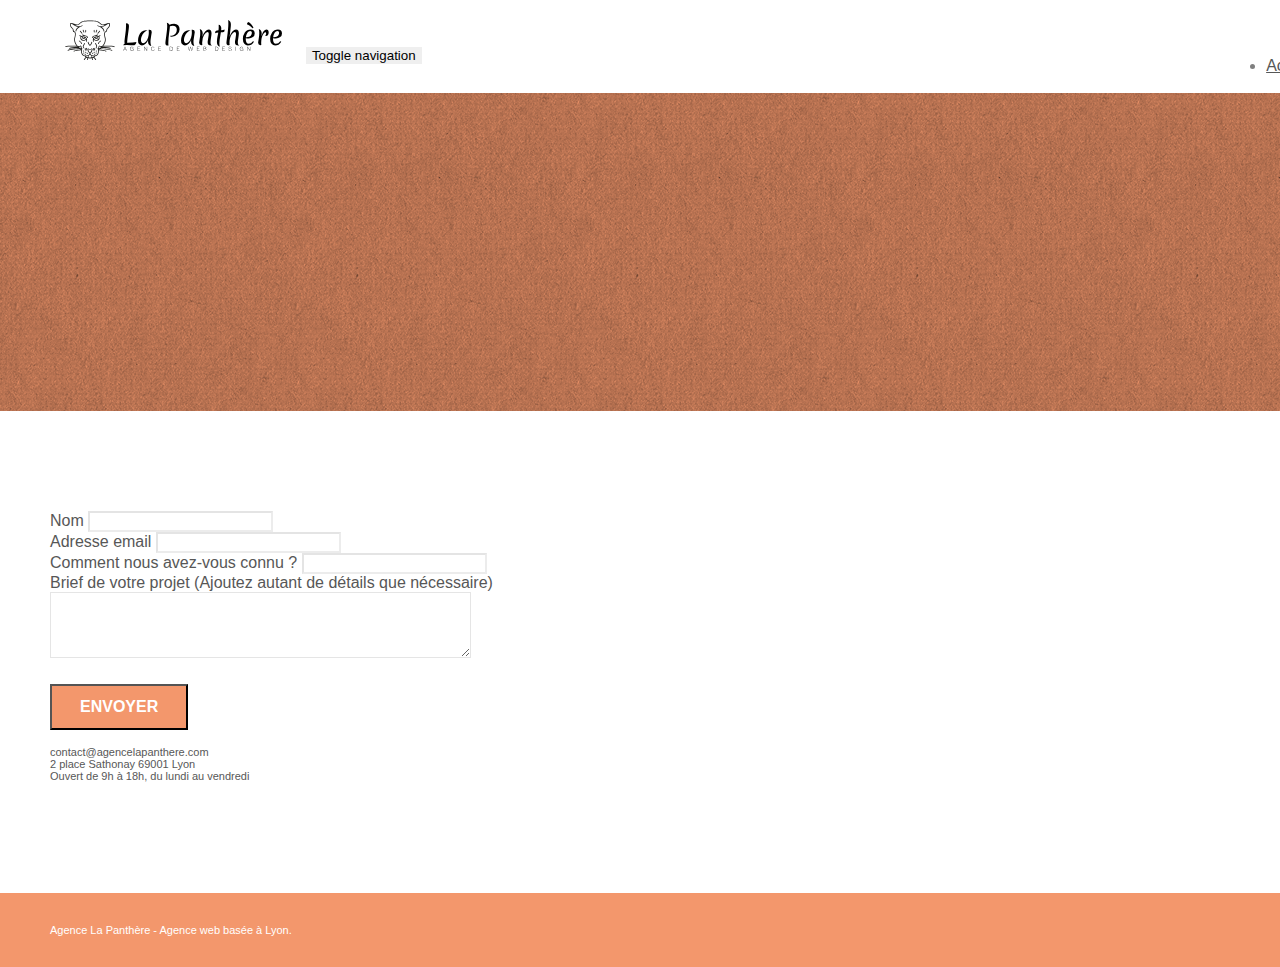
==== contact.html @ 1604a281 "renamed page2.html into contact.html" ====
<!doctype html>
<html lang="fr">
<head>
    <meta charset="utf-8">
    <meta name="keywords" content="">
    <meta name="description" content="N'hésitez pas à nous faire part de vos projets">
    <meta name="viewport" content="width=device-width, initial-scale=1.0, viewport-fit=cover">
    <link rel="shortcut icon" type="image/png" href="favicon.jpg">
    
	<link rel="stylesheet" type="text/css" href="./css/bootstrap.min.css">
	<link rel="stylesheet" type="text/css" href="style.css">
	<link rel="stylesheet" type="text/css" href="./css/font-awesome.min.css">
	<link rel="stylesheet" type="text/css" href="./css/et-line.min.css">
	
    
	<script src="./js/jquery-2.1.0.min.js"></script>
	<script src="./js/bootstrap.min.js"></script>
	<script src="./js/blocs.min.js"></script>
	<script src="./js/jqBootstrapValidation.js"></script>
	<script src="./js/formHandler.js"></script>
    <title>Contact</title>

    
<!-- Analytics -->
 
<!-- Analytics END -->
    
</head>
<body>
<!-- Principal conteneur -->
<div class="page-container">
    
<!-- bloc-0 -->
<div class="bloc bgc-white l-bloc " id="bloc-0">
	<div class="container bloc-sm">
		<nav class="navbar row">
			<div class="navbar-header">
				<a class="navbar-brand" href="index.html"><img src="img/agence-la-panthere-monochrome.svg" alt="atlanta web design logo" height="40" /></a>
				<button id="nav-toggle" type="button" class="ui-navbar-toggle navbar-toggle" data-toggle="collapse" data-target=".navbar-1">
					<span class="sr-only">Toggle navigation</span><span class="icon-bar"></span><span class="icon-bar"></span><span class="icon-bar"></span>
				</button>
			</div>
			<div class="collapse navbar-collapse navbar-1 special-dropdown-nav">
				<ul class="site-navigation nav navbar-nav">
					<li>
						<a href="index.html">Accueil</a>
					</li>
					<li>
					</li>
					<li>
						<a href="page2.html">page2 &gt;</a>
					</li>
				</ul>
			</div>
		</nav>
	</div>
</div>
<!-- bloc-0 END -->

<!-- bloc-6 -->
<div class="bloc bg-dots-bg bg-repeat bgc-atomic-tangerine d-bloc bloc-bg-texture texture-paper" id="bloc-6">
	<div class="container bloc-lg">
		<div class="row">
			<div class="col-sm-12">
				<h1 class="text-center hero-bloc-text tc-white">
					Parlons web design !
				</h1>
				<p class="text-center mg-lg tc-white tight-width-whitespace">
					Nous sommes ravis que vous souhaitiez collaborer avec notre agence.<br>
					Parlez-nous de votre projet en complétant le formulaire ci-dessous.
				</p>
			</div>
		</div>
	</div>
</div>
<!-- bloc-6 END -->

<!-- bloc-7 -->
<div class="bloc bgc-white l-bloc" id="bloc-7">
	<div class="container bloc-lg">
		<div class="row">
			<div class="col-sm-6">
				<form id="form_1" novalidate success-msg="Your message has been sent." fail-msg="Sorry it seems that our mail server is not responding, Sorry for the inconvenience!">
					<div class="form-group">
						<label>
							Nom
						</label>
						<input id="name" class="form-control" required />
					</div>
					<div class="form-group">
						<label>
							Adresse email
						</label>
						<input id="email" class="form-control" type="email" required />
					</div>
					<div class="form-group">
						<label>
							Comment nous avez-vous connu ?
						</label>
						<input class="form-control" type="email" required id="input_504" />
					</div>
					<div class="form-group">
						<label>
							Brief de votre projet (Ajoutez autant de détails que nécessaire)<br>
						</label><textarea id="message" class="form-control" rows="4" cols="50" required></textarea>
					</div> 
					<button class="bloc-button btn btn-lg btn-block cta-hero btn-atomic-tangerine" type="submit">
						Envoyer
					</button>
				</form>
			</div>
			<div class="col-sm-6">
				<p>
					contact@agencelapanthere.com<br>2 place Sathonay 69001 Lyon<br>Ouvert de 9h à 18h, du lundi au vendredi<br>
				</p>
			</div>
		</div>
	</div>
</div>
<!-- bloc-7 END -->

<!-- ScrollToTop Button -->
<a class="bloc-button btn btn-d scrollToTop" onclick="scrollToTarget('1')"><span class="fa fa-chevron-up"></span></a>
<!-- ScrollToTop Button END-->


<!-- Footer - bloc-8 -->
<div class="bloc bgc-atomic-tangerine d-bloc" id="bloc-8">
	<div class="container bloc-sm">
		<div class="row">
			<div class="col-sm-12">
				<p class="text-center white">
					Agence La Panthère - Agence web basée à Lyon.<br>
				</p>
				<div class="row row-no-gutters social">
					<div class="col-sm-3">
						<div class="text-center">
							<a class="social" href="index.html"><span class="fa fa-twitter icon-md"></span></a>
						</div>
					</div>
					<div class="col-sm-3">
						<div class="text-center">
							<a class="social" href="index.html"><span class="fa fa-facebook icon-md"></span></a>
						</div>
					</div>
					<div class="col-sm-3">
						<div class="text-center">
							<a class="social" href="index.html"><span class="fa fa-dribbble icon-md"></span></a>
						</div>
					</div>
					<div class="col-sm-3">
						<div class="text-center">
							<a class="social" href="index.html"><span class="fa fa-instagram icon-md"></span></a>
						</div>
					</div>
				</div>
			</div>
		</div>
	</div>
</div>
<!-- Footer - bloc-8 END -->

</div>
<!-- Principal conteneur END -->
    

</body>
</html>
---- style.css ----
body {
    margin: 0;
    padding: 0;
    background: #FFF;
    overflow-x: hidden;
    -webkit-font-smoothing: antialiased;
    -moz-osx-font-smoothing: grayscale;
}

a,
button {
    transition: all .3s ease-in-out;
    outline: none!important;
}

a:hover {
    text-decoration: none;
    cursor: pointer;
}

#page-loading-blocs-notifaction {
    position: fixed;
    top: 0;
    bottom: 0;
    width: 100%;
    z-index: 100000;
    background: #FFFFFF url("img/pageload-spinner.gif") no-repeat center center;
}

.bloc {
    width: 100%;
    clear: both;
    background: 50% 50% no-repeat;
    padding: 0 50px;
    -webkit-background-size: cover;
    -moz-background-size: cover;
    -o-background-size: cover;
    background-size: cover;
    position: relative;
}

.bloc .container {
    padding-left: 0;
    padding-right: 0;
}

.bloc-lg {
    padding: 100px 50px;
}

.bloc-md {
    padding: 50px;
}

.bloc-sm {
    padding: 20px 50px;
}

.bg-center,
.bg-l-edge,
.bg-r-edge,
.bg-t-edge,
.bg-b-edge,
.bg-tl-edge,
.bg-bl-edge,
.bg-tr-edge,
.bg-br-edge,
.bg-repeat {
    -webkit-background-size: auto!important;
    -moz-background-size: auto!important;
    -o-background-size: auto!important;
    background-size: auto!important;
}

.bg-repeat {
    background: repeat;
}

.bg-t-edge {
    background: top no-repeat;
}

.bloc-bg-texture::before {
    content: "";
    background-size: 2px 2px;
    position: absolute;
    top: 0;
    bottom: 0;
    left: 0;
    right: 0;
}

.texture-paper::before {
    background: url("img/texture-paper.png");
    background-size: 280px 280px;
}

.b-parallax {
    background-attachment: fixed;
}

.d-bloc {
    color: rgba(255, 255, 255, .7);
}

.d-bloc button:hover {
    color: rgba(255, 255, 255, .9);
}

.d-bloc .icon-round,
.d-bloc .icon-square,
.d-bloc .icon-rounded,
.d-bloc .icon-semi-rounded-a,
.d-bloc .icon-semi-rounded-b {
    border-color: rgba(255, 255, 255, .9);
}

.d-bloc .divider-h span {
    border-color: rgba(255, 255, 255, .2);
}

.d-bloc .a-btn,
.d-bloc .navbar a,
.d-bloc .navbar-brand,
.d-bloc a .icon-sm,
.d-bloc a .icon-md,
.d-bloc a .icon-lg,
.d-bloc a .icon-xl,
.d-bloc h1 a,
.d-bloc h2 a,
.d-bloc h3 a,
.d-bloc h4 a,
.d-bloc h5 a,
.d-bloc h6 a,
.d-bloc p a {
    color: rgba(255, 255, 255, .6);
}

.d-bloc .a-btn:hover,
.d-bloc .navbar a:hover,
.d-bloc .navbar-brand:hover,
.d-bloc a:hover .icon-sm,
.d-bloc a:hover .icon-md,
.d-bloc a:hover .icon-lg,
.d-bloc a:hover .icon-xl,
.d-bloc h1 a:hover,
.d-bloc h2 a:hover,
.d-bloc h3 a:hover,
.d-bloc h4 a:hover,
.d-bloc h5 a:hover,
.d-bloc h6 a:hover,
.d-bloc p a:hover {
    color: rgba(255, 255, 255, 1);
}

.d-bloc .navbar-toggle .icon-bar {
    background: rgba(255, 255, 255, 1);
}

.d-bloc .btn-wire,
.d-bloc .btn-wire:hover {
    color: rgba(255, 255, 255, 1);
    border-color: rgba(255, 255, 255, 1);
}

.d-bloc .panel {
    color: rgba(0, 0, 0, .5);
}

.d-bloc .panel button:hover {
    color: rgba(0, 0, 0, .7);
}

.d-bloc .panel icon {
    border-color: rgba(0, 0, 0, .7);
}

.d-bloc .panel .divider-h span {
    border-color: rgba(0, 0, 0, .1);
}

.d-bloc .panel .a-btn {
    color: rgba(0, 0, 0, .6);
}

.d-bloc .panel .a-btn:hover {
    color: rgba(0, 0, 0, 1);
}

.d-bloc .panel .btn-wire,
.d-bloc .panel .btn-wire:hover {
    color: rgba(0, 0, 0, .7);
    border-color: rgba(0, 0, 0, .3);
}

.d-bloc .panel,
.l-bloc {
    color: rgba(0, 0, 0, .5);
}

.d-bloc .panel button:hover,
.l-bloc button:hover {
    color: rgba(0, 0, 0, .7);
}

.l-bloc .icon-round,
.l-bloc .icon-square,
.l-bloc .icon-rounded,
.l-bloc .icon-semi-rounded-a,
.l-bloc .icon-semi-rounded-b {
    border-color: rgba(0, 0, 0, .7);
}

.d-bloc .panel .divider-h span,
.l-bloc .divider-h span {
    border-color: rgba(0, 0, 0, .1);
}

.d-bloc .panel .a-btn,
.l-bloc .a-btn,
.l-bloc .navbar a,
.l-bloc .navbar-brand,
.l-bloc a .icon-sm,
.l-bloc a .icon-md,
.l-bloc a .icon-lg,
.l-bloc a .icon-xl,
.l-bloc h1 a,
.l-bloc h2 a,
.l-bloc h3 a,
.l-bloc h4 a,
.l-bloc h5 a,
.l-bloc h6 a,
.l-bloc p a {
    color: rgba(0, 0, 0, .6);
}

.d-bloc .panel .a-btn:hover,
.l-bloc .a-btn:hover,
.l-bloc .navbar a:hover,
.l-bloc .navbar-brand:hover,
.l-bloc a:hover .icon-sm,
.l-bloc a:hover .icon-md,
.l-bloc a:hover .icon-lg,
.l-bloc a:hover .icon-xl,
.l-bloc h1 a:hover,
.l-bloc h2 a:hover,
.l-bloc h3 a:hover,
.l-bloc h4 a:hover,
.l-bloc h5 a:hover,
.l-bloc h6 a:hover,
.l-bloc p a:hover {
    color: rgba(0, 0, 0, 1);
}

.l-bloc .navbar-toggle .icon-bar {
    color: rgba(0, 0, 0, .6);
}

.d-bloc .panel .btn-wire,
.d-bloc .panel .btn-wire:hover,
.l-bloc .btn-wire,
.l-bloc .btn-wire:hover {
    color: rgba(0, 0, 0, .7);
    border-color: rgba(0, 0, 0, .3);
}

.voffset {
    margin-top: 30px;
}

.voffset-lg {
    margin-top: 80px;
}

.row-no-gutters {
    margin-right: 0;
    margin-left: 0;
}

.row.row-no-gutters > [class^="col-"],
.row.row-no-gutters > [class*=" col-"] {
    padding-right: 0;
    padding-left: 0;
}

#bloc-1-hero h1 {
    font-size: 32px;
}

.navbar {
    margin-bottom: 0;
    z-index: 1;
}

.navbar-brand {
    height: auto;
    padding: 3px 15px;
    font-size: 25px;
    font-weight: normal;
    font-weight: 600;
    line-height: 44px;
}

.navbar-brand img {
    max-height: 200px;
    margin: 0 5px 0 0;
    display: inline;
}

.navbar-brand img[src$=svg] {
    min-width: 100px;
}

.nav-center .navbar-brand img {
    margin: 0;
}

.navbar .nav {
    padding-top: 2px;
    margin-right: -16px;
    float: right;
    z-index: 1;
}

.nav > li {
    float: left;
    margin-top: 4px;
    font-size: 16px;
}

.navbar-nav .open .dropdown-menu > li > a {
    text-align: inherit;
}

.nav > li a:hover,
.nav > li a:focus {
    background: transparent;
}

.navbar-toggle {
    margin: 10px 10px 0 0;
    border: 0px;
}

.navbar-toggle:hover {
    background: transparent!important;
}

.navbar-toggle .icon-bar {
    background-color: rgba(0, 0, 0, .5);
    width: 26px;
}

.nav-invert .navbar .nav {
    float: left;
}

.nav-invert .navbar-header,
.nav-invert .navbar-brand {
    float: right;
    position: relative;
    z-index: 2;
}

@media (min-width: 768px) {
    .site-navigation {
        position: absolute;
        top: 50%;
        right: 20px;
        transform: translate(0, -50%);
        -webkit-transform: translateY(-50%);
    }
    .nav > li .dropdown-menu a,
    .nav > li .dropdown-menu a:hover {
        color: #484848;
    }
    .nav-invert .site-navigation {
        left: 0;
        right: 0;
    }
    .nav-center {
        text-align: center;
    }
    .nav-center .navbar-header {
        width: 100%;
    }
    .nav-center .navbar-header,
    .nav-center .navbar-brand,
    .nav-center .nav > li {
        float: none;
        display: inline-block;
    }
    .nav-center .site-navigation {
        position: relative;
        width: 100%;
        right: 0;
        margin-right: 0px;
        margin-top: 20px;
    }
    .nav-center.mini-nav .navbar-toggle {
        float: none;
        margin: 10px auto 0;
    }
}

.nav > li > .dropdown a {
    background: none!important;
    display: block;
    padding: 14px 15px;
}

nav .caret {
    margin: 0 5px;
}

.dropdown-menu .dropdown-menu {
    top: -8px;
    left: 100%;
}

.dropdown-menu .dropmenu-flow-right {
    top: 100%;
    left: 0;
    margin-left: -1px;
    border-top-left-radius: 0;
    border-top-right-radius: 0;
}

.dropdown-menu .dropdown span {
    border: 4px solid black;
    border-top-color: transparent;
    border-right-color: transparent;
    border-bottom-color: transparent;
    margin: 6px -5px 0 0!important;
    float: right;
}

.mg-md {
    margin-top: 10px;
    margin-bottom: 20px;
}

.mg-lg {
    margin-top: 10px;
    margin-bottom: 40px;
}

.btn {
    margin: 0 5px 5px 0;
}

.btn.pull-right {
    margin: 0 0 5px 5px;
}

.btn-d,
.btn-d:hover,
.btn-d:focus {
    color: #FFF;
    background: rgba(0, 0, 0, .3);
}

button {
    outline: none!important;
}

.btn-rd {
    border-radius: 40px;
}

.btn-clean {
    border: 1px solid rgba(0, 0, 0, .08);
    border-bottom-color: rgba(0, 0, 0, .1);
    text-shadow: 0 1px 0 rgba(0, 0, 1, .1);
    box-shadow: 0 1px 3px rgba(0, 0, 1, .25), inset 0 1px 0 0 rgba(255, 255, 255, .15);
}

.icon-md {
    font-size: 30px!important;
}

.icon-lg {
    font-size: 60px!important;
}

.sm-shadow {
    text-shadow: 0 1px 2px rgba(0, 0, 0, .3);
}

.panel-sq,
.panel-sq .panel-heading,
.panel-sq .panel-footer {
    border-radius: 0;
}

.panel-rd {
    border-radius: 30px;
}

.panel-rd .panel-heading {
    border-radius: 29px 29px 0 0;
}

.panel-rd .panel-footer {
    border-radius: 0 0 29px 29px;
}

.form-control {
    border-color: rgba(0, 0, 0, .1);
    box-shadow: none;
}

.scrollToTop {
    width: 40px;
    height: 40px;
    position: fixed;
    bottom: 20px;
    right: 20px;
    opacity: 0;
    z-index: 500;
    transition: all .3s ease-in-out;
}

.scrollToTop span {
    margin-top: 6px;
}

.showScrollTop {
    font-size: 14px;
    opacity: 1;
}

a[data-lightbox] {
    position: relative;
    display: block;
    text-align: center;
}

a[data-lightbox]:hover::before {
    content: "+";
    font-family: "HelveticaNeue-Light", "Helvetica Neue Light", "Helvetica Neue", Helvetica, Arial;
    font-size: 32px;
    width: 50px;
    height: 50px;
    margin-left: -25px;
    border-radius: 50%;
    background: rgba(0, 0, 0, .6);
    color: #FFF;
    font-weight: 100;
    z-index: 1;
    position: absolute;
    top: 50%;
    transform: translateY(-50%);
    -webkit-transform: translateY(-50%);
}

a[data-lightbox]:hover img {
    opacity: 0.6;
    -webkit-animation-fill-mode: none;
    animation-fill-mode: none;
}

#lightbox-modal {
    display: flex;
    align-items: center;
}

#lightbox-modal .modal-dialog {
    width: 90%;
    max-width: 900px;
    margin: 0 auto 0;
}

#lightbox-modal .modal-dialog img {
    max-height: 90vh;
    margin: 0 auto;
}

.lightbox-caption {
    padding: 20px;
    color: #FFF;
    background: rgba(0, 0, 0, .5);
    position: absolute;
    left: 15px;
    right: 15px;
    bottom: 5px;
}

.close-lightbox {
    color: #FFF;
    font-size: 30px;
    position: absolute;
    top: 20px;
    right: 20px;
    z-index: 20;
    background: rgba(0, 0, 0, .5);
    border: none;
    line-height: 30px;
    padding: 0 9px 5px;
    opacity: 0.3;
}

.close-lightbox:hover,
.next-lightbox:hover,
.prev-lightbox:hover {
    opacity: 1.0;
    color: #FFF;
}

.next-lightbox,
.prev-lightbox {
    font-size: 20px;
    color: rgba(255, 255, 255, .9);
    background: rgba(0, 0, 0, .5);
    transition: all .2s ease-in-out;
    position: absolute;
    top: 45%;
    z-index: 1;
    opacity: 0.4;
}

.next-lightbox {
    padding: 6px 8px 1px 13px;
    right: 25px;
}

.prev-lightbox {
    padding: 6px 13px 1px 10px;
    left: 25px;
}

.snapshot-lb .modal-body {
    padding-bottom: 45px;
}

.snapshot-lb .lightbox-caption {
    padding: 0;
    color: rgba(0, 0, 0, .5);
    background: none;
}

h1,
h2,
h3,
h4,
h5,
h6,
p,
label,
.btn,
a {
    font-family: "helvetica";
    font-weight: 400;
    color: #575757!important;
}

.container {
    max-width: 1000px;
}

.hero-bloc-text {
    font-size: 38px;
}

.hero-bloc-text-sub {
    font-size: 36px;
}

.statement-bloc-text {
    line-height: 26px;
    font-style: italic;
    font-size: 20px;
    text-align: center;
    font-weight: lighter;
    max-width: 520px;
    margin: auto auto auto auto;
}

p {
    font-size: 11px;
}

.tight-width-whitespace {
    max-width: 600px;
    margin: auto auto auto auto;
}

.h1 {
    font-size: 20px;
    font-family: "Open Sans";
}

.cta-hero {
    margin-top: 22px;
    color: #FFFFFF!important;
    text-transform: uppercase;
    padding: 12px 28px 12px 28px;
    font-size: 16px;
    font-weight: 700;
}

.social {
    max-width: 400px;
    margin: auto auto auto auto;
}

h2 {
    font-size: 22px;
    line-height: 1.4em;
}

h3 {
    font-size: 15px;
    text-transform: uppercase;
    font-weight: 700;
    color: #333333!important;
}

.med-width-whitespace {
    max-width: 800px;
    margin: auto auto auto auto;
    box-shadow: 0px 0px 0px #000000;
}

h1 {
    color: #333333!important;
}

h4 {
    color: #333333!important;
}

.icons {
    margin-bottom: 14px;
    margin-top: 24px;
}

.white {
    color: #FFFFFF!important;
}

.portfolio-thumb {
    margin-bottom: 24px;
}

.portfolio-row {
    margin-bottom: 44px;
    margin-top: 50px;
}

.avatar {
    box-shadow: 0px 4px 9px rgba(0, 0, 0, 0.3);
}

.black-background {
    background-color: rgba(165, 147, 99, 0.7);
    padding: 40px 40px 40px 40px;
}

.bold-link {
    font-weight: 900;
    text-decoration: underline!important;
}

.bgc-white {
    background-color: #FFFFFF;
}

.bgc-dark-slate-blue {
    background-color: #364577;
}

.bgc-atomic-tangerine {
    background-color: #F3976C;
}

.tc-white {
    color: #F3976C!important;
}

.btn-atomic-tangerine {
    background: #F3976C;
    color: #FFFFFF!important;
}

.btn-atomic-tangerine:hover {
    background: #c27956!important;
    color: #FFFFFF!important;
}

.ltc-white {
    color: #FFFFFF!important;
}

.ltc-white:hover {
    color: #cccccc!important;
}

.ltc-atomic-tangerine {
    color: #F3976C!important;
}

.ltc-atomic-tangerine:hover {
    color: #c27956!important;
}

.icon-dark-slate-blue {
    color: #364577!important;
    border-color: #364577!important;
}

.bg-dots-bg {
    background-image: url("img/dots-bg.png");
}

.bg-lines-h2-bg {
    background-image: url("img/lines-h2-bg.png");
}

.bg-banniere {
    background-image: url("img/agence-la-panthere.jpg");
}

.bg-presentation {
    background-image: url("img/image-de-presentation.bmp");
}

@media (max-width: 1024px) {
    .bloc {
        padding-left: 20px;
        padding-right: 20px;
    }
    .bloc.full-width-bloc,
    .bloc-tile-2.full-width-bloc .container,
    .bloc-tile-3.full-width-bloc .container,
    .bloc-tile-4.full-width-bloc .container {
        padding-left: 0;
        padding-right: 0;
    }
}

@media (max-width: 992px) and (min-width: 768px) {
    .navbar .nav {
        max-width: 80%
    }
    .nav-center.navbar .nav {
        max-width: 100%
    }
}

@media only screen and (min-device-width: 768px) and (max-device-width: 1024px) and (orientation: landscape) {
    .b-parallax {
        background-attachment: scroll;
    }
}

@media only screen and (min-device-width: 1024px) and (max-device-width: 1366px) and (-webkit-min-device-pixel-ratio: 1.5) {
    .b-parallax {
        background-attachment: scroll;
    }
}

@media (max-width: 991px) {
    .container {
        width: 100%;
    }
    .b-parallax {
        background-attachment: scroll;
    }
    .page-container,
    #hero-bloc {
        overflow-x: hidden;
        position: relative;
    }
    .bloc {
        padding-left: constant(safe-area-inset-left);
        padding-right: constant(safe-area-inset-right);
    }
    .bloc-group,
    .bloc-group .bloc {
        display: block;
        width: 100%;
    }
    .bloc-fill-screen .fill-bloc-top-edge,
    .bloc-fill-screen .fill-bloc-bottom-edge {
        padding: 0 20px;
        padding-left: constant(safe-area-inset-left);
        padding-right: constant(safe-area-inset-right);
    }
}

@media (max-width: 767px) {
    .page-container {
        overflow-x: hidden;
        position: relative;
    }
    h1,
    h2,
    h3,
    h4,
    h5,
    h6,
    p,
    #disqus_thread {
        padding-left: 10px!important;
        padding-right: 10px!important;
    }
    .b-parallax {
        background-attachment: scroll;
    }
    .navbar .nav {
        padding-top: 0;
        border-top: 1px solid rgba(0, 0, 0, .2);
        float: none!important;
    }
    .navbar.row {
        margin-left: 0;
        margin-right: 0;
    }
    .site-navigation {
        position: inherit;
        transform: none;
        -webkit-transform: none;
        -ms-transform: none;
    }
    .nav > li {
        margin-top: 0;
        border-bottom: 1px solid rgba(0, 0, 0, .1);
        background: rgba(0, 0, 0, .05);
        text-align: left;
        padding-left: 15px;
        width: 100%;
    }
    .nav > li:hover {
        background: rgba(0, 0, 0, .08);
    }
    .dropdown .dropdown a .caret {
        float: none;
        margin: 5px 0 0 10px!important;
        border: 4px solid black;
        border-bottom-color: transparent;
        border-right-color: transparent;
        border-left-color: transparent;
    }
    #hero-bloc .navbar .nav {
        background: rgba(0, 0, 0, .8);
    }
    #hero-bloc .navbar .nav a {
        color: rgba(255, 255, 255, .6);
    }
    .hero {
        padding: 50px 0;
    }
    .hero-nav {
        left: -1px;
        right: -1px;
    }
    .navbar-collapse {
        padding: 0;
        overflow-x: hidden;
        -webkit-box-shadow: none;
        box-shadow: none;
    }
    .navbar-brand img {
        max-height: 40px;
        width: auto;
    }
    .nav-invert .navbar-header {
        float: none;
        width: 100%;
    }
    .nav-invert .navbar-toggle {
        float: left;
        margin-left: 10px;
    }
    .bloc {
        padding-left: 0;
        padding-right: 0;
    }
    .bloc-xxl,
    .bloc-xl,
    .bloc-lg {
        padding: 40px 0;
    }
    .bloc-sm,
    .bloc-md {
        padding-left: 0;
        padding-right: 0;
    }
    .bloc-tile-2 .container,
    .bloc-tile-3 .container,
    .bloc-tile-4 .container,
    .bloc-fill-screen .fill-bloc-top-edge,
    .bloc-fill-screen .fill-bloc-bottom-edge {
        padding-left: 0;
        padding-right: 0;
    }
    .a-block {
        padding: 0 10px;
    }
    .btn-dwn {
        display: none;
    }
    .voffset {
        margin-top: 5px;
    }
    .voffset-md {
        margin-top: 20px;
    }
    .voffset-lg {
        margin-top: 30px;
    }
    form {
        padding: 5px;
    }
    .close-lightbox {
        display: inline-block;
    }
    .blocsapp-device-iphone5 {
        background-size: 216px 425px;
        padding-top: 60px;
        width: 216px;
        height: 425px;
    }
    .blocsapp-device-iphone5 img {
        width: 180px;
        height: 320px;
    }
}

@media (max-width: 400px) {
    .bloc {
        padding-left: 0;
        padding-right: 0;
    }
}

@media (max-width: 767px) {
    .bloc-mob-center-text {
        text-align: center;
    }
}
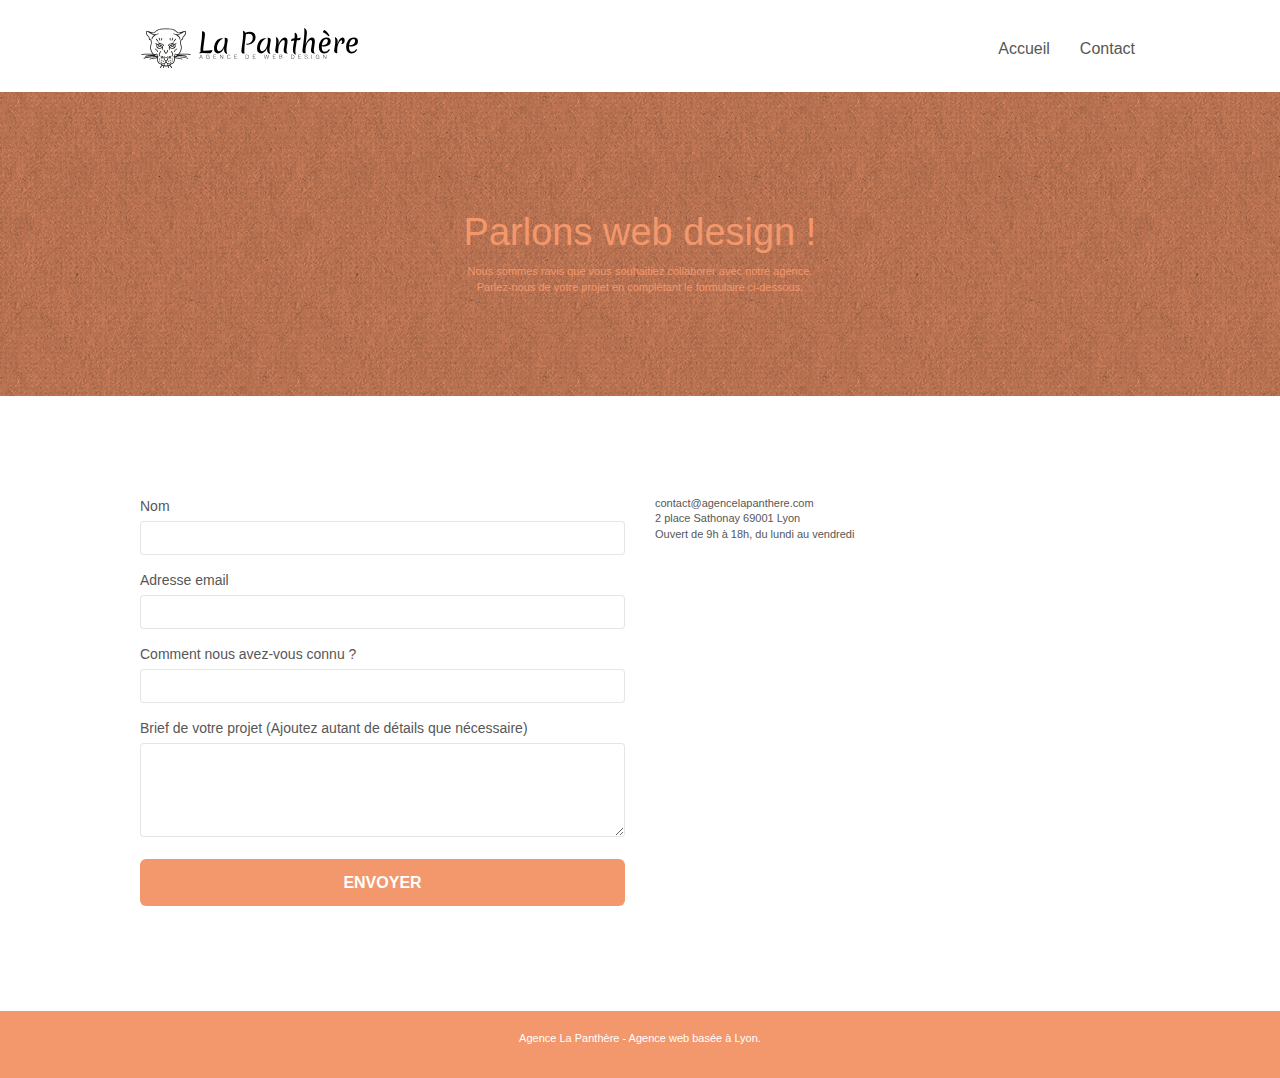
==== commit 53e81c35: "few html and css correction" ====
--- a/contact.html
+++ b/contact.html
@@ -2,12 +2,11 @@
 <html lang="fr">
 <head>
     <meta charset="utf-8">
-    <meta name="keywords" content="">
     <meta name="description" content="N'hésitez pas à nous faire part de vos projets">
     <meta name="viewport" content="width=device-width, initial-scale=1.0, viewport-fit=cover">
     <link rel="shortcut icon" type="image/png" href="favicon.jpg">
     
-	<link rel="stylesheet" type="text/css" href="./css/bootstrap.min.css">
+	<link rel="stylesheet" type="text/css" href="./css/bootstrap.css">
 	<link rel="stylesheet" type="text/css" href="style.css">
 	<link rel="stylesheet" type="text/css" href="./css/font-awesome.min.css">
 	<link rel="stylesheet" type="text/css" href="./css/et-line.min.css">
@@ -46,9 +45,7 @@
 						<a href="index.html">Accueil</a>
 					</li>
 					<li>
-					</li>
-					<li>
-						<a href="page2.html">page2 &gt;</a>
+						<a href="contact.html">Contact</a>
 					</li>
 				</ul>
 			</div>
@@ -82,25 +79,25 @@
 			<div class="col-sm-6">
 				<form id="form_1" novalidate success-msg="Your message has been sent." fail-msg="Sorry it seems that our mail server is not responding, Sorry for the inconvenience!">
 					<div class="form-group">
-						<label>
+						<label for="name">
 							Nom
 						</label>
 						<input id="name" class="form-control" required />
 					</div>
 					<div class="form-group">
-						<label>
+						<label for="email">
 							Adresse email
 						</label>
 						<input id="email" class="form-control" type="email" required />
 					</div>
 					<div class="form-group">
-						<label>
+						<label for="form-control">
 							Comment nous avez-vous connu ?
 						</label>
 						<input class="form-control" type="email" required id="input_504" />
 					</div>
 					<div class="form-group">
-						<label>
+						<label for="message">
 							Brief de votre projet (Ajoutez autant de détails que nécessaire)<br>
 						</label><textarea id="message" class="form-control" rows="4" cols="50" required></textarea>
 					</div> 
@@ -125,7 +122,7 @@
 
 
 <!-- Footer - bloc-8 -->
-<div class="bloc bgc-atomic-tangerine d-bloc" id="bloc-8">
+<footer class="bloc bgc-atomic-tangerine d-bloc" >
 	<div class="container bloc-sm">
 		<div class="row">
 			<div class="col-sm-12">
@@ -157,10 +154,10 @@
 			</div>
 		</div>
 	</div>
-</div>
+</footer>
 <!-- Footer - bloc-8 END -->
 
-</div>
+
 <!-- Principal conteneur END -->
     
 
--- a/style.css
+++ b/style.css
@@ -753,7 +753,7 @@
 }
 
 .black-background {
-    background-color: rgba(165, 147, 99, 0.7);
+     background-color: #39333C;
     padding: 40px 40px 40px 40px;
 }
 
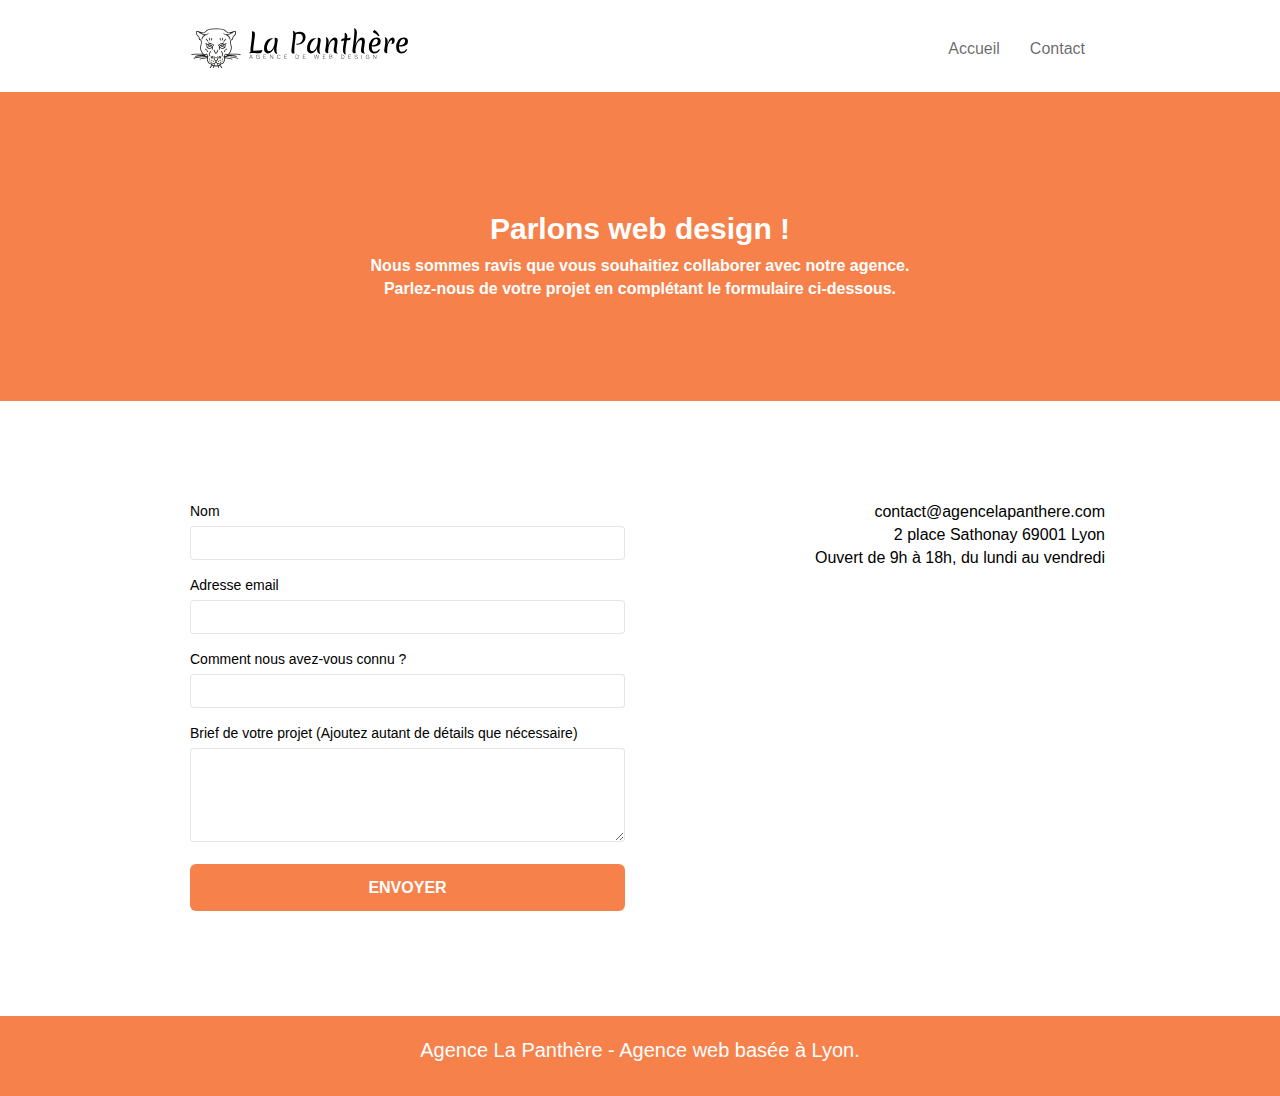
==== commit d6f6dd41: "fixed all contrast" ====
--- a/contact.html
+++ b/contact.html
@@ -106,7 +106,7 @@
 					</button>
 				</form>
 			</div>
-			<div class="col-sm-6">
+			<div class="contact">
 				<p>
 					contact@agencelapanthere.com<br>2 place Sathonay 69001 Lyon<br>Ouvert de 9h à 18h, du lundi au vendredi<br>
 				</p>
@@ -115,11 +115,6 @@
 	</div>
 </div>
 <!-- bloc-7 END -->
-
-<!-- ScrollToTop Button -->
-<a class="bloc-button btn btn-d scrollToTop" onclick="scrollToTarget('1')"><span class="fa fa-chevron-up"></span></a>
-<!-- ScrollToTop Button END-->
-
 
 <!-- Footer - bloc-8 -->
 <footer class="bloc bgc-atomic-tangerine d-bloc" >
--- a/style.css
+++ b/style.css
@@ -1,59 +1,54 @@
 body {
-    margin: 0;
-    padding: 0;
-    background: #FFF;
-    overflow-x: hidden;
-    -webkit-font-smoothing: antialiased;
-    -moz-osx-font-smoothing: grayscale;
+  margin: 0;
+  padding: 0;
+  background: #fff;
+  overflow-x: hidden;
+  -webkit-font-smoothing: antialiased;
+  -moz-osx-font-smoothing: grayscale;
 }
 
 a,
 button {
-    transition: all .3s ease-in-out;
-    outline: none!important;
+  transition: all 0.3s ease-in-out;
+  outline: none !important;
 }
 
 a:hover {
-    text-decoration: none;
-    cursor: pointer;
+  text-decoration: none;
+  cursor: pointer;
 }
 
 #page-loading-blocs-notifaction {
-    position: fixed;
-    top: 0;
-    bottom: 0;
-    width: 100%;
-    z-index: 100000;
-    background: #FFFFFF url("img/pageload-spinner.gif") no-repeat center center;
+  position: fixed;
+  top: 0;
+  bottom: 0;
+  width: 100%;
+  z-index: 100000;
+  background: #ffffff url("img/pageload-spinner.gif") no-repeat center center;
 }
 
 .bloc {
-    width: 100%;
-    clear: both;
-    background: 50% 50% no-repeat;
-    padding: 0 50px;
-    -webkit-background-size: cover;
-    -moz-background-size: cover;
-    -o-background-size: cover;
-    background-size: cover;
-    position: relative;
-}
-
-.bloc .container {
-    padding-left: 0;
-    padding-right: 0;
+  width: 100%;
+  clear: both;
+  background: 50% 50% no-repeat;
+  padding: 0 50px;
+  -webkit-background-size: cover;
+  -moz-background-size: cover;
+  -o-background-size: cover;
+  background-size: cover;
+  position: relative;
 }
 
 .bloc-lg {
-    padding: 100px 50px;
+  padding: 100px 50px;
 }
 
 .bloc-md {
-    padding: 50px;
+  padding: 50px;
 }
 
 .bloc-sm {
-    padding: 20px 50px;
+  padding: 20px 50px;
 }
 
 .bg-center,
@@ -66,45 +61,30 @@
 .bg-tr-edge,
 .bg-br-edge,
 .bg-repeat {
-    -webkit-background-size: auto!important;
-    -moz-background-size: auto!important;
-    -o-background-size: auto!important;
-    background-size: auto!important;
+  -webkit-background-size: auto !important;
+  -moz-background-size: auto !important;
+  -o-background-size: auto !important;
+  background-size: auto !important;
 }
 
 .bg-repeat {
-    background: repeat;
+  background: repeat;
 }
 
 .bg-t-edge {
-    background: top no-repeat;
-}
-
-.bloc-bg-texture::before {
-    content: "";
-    background-size: 2px 2px;
-    position: absolute;
-    top: 0;
-    bottom: 0;
-    left: 0;
-    right: 0;
-}
-
-.texture-paper::before {
-    background: url("img/texture-paper.png");
-    background-size: 280px 280px;
+  background: top no-repeat;
 }
 
 .b-parallax {
-    background-attachment: fixed;
+  background-attachment: fixed;
 }
 
 .d-bloc {
-    color: rgba(255, 255, 255, .7);
+  color: rgba(255, 255, 255, 0.7);
 }
 
 .d-bloc button:hover {
-    color: rgba(255, 255, 255, .9);
+  color: rgba(255, 255, 255, 0.9);
 }
 
 .d-bloc .icon-round,
@@ -112,28 +92,18 @@
 .d-bloc .icon-rounded,
 .d-bloc .icon-semi-rounded-a,
 .d-bloc .icon-semi-rounded-b {
-    border-color: rgba(255, 255, 255, .9);
+  border-color: rgba(255, 255, 255, 0.9);
 }
 
 .d-bloc .divider-h span {
-    border-color: rgba(255, 255, 255, .2);
+  border-color: rgba(255, 255, 255, 0.2);
 }
 
 .d-bloc .a-btn,
 .d-bloc .navbar a,
-.d-bloc .navbar-brand,
-.d-bloc a .icon-sm,
-.d-bloc a .icon-md,
-.d-bloc a .icon-lg,
-.d-bloc a .icon-xl,
-.d-bloc h1 a,
-.d-bloc h2 a,
-.d-bloc h3 a,
-.d-bloc h4 a,
-.d-bloc h5 a,
-.d-bloc h6 a,
-.d-bloc p a {
-    color: rgba(255, 255, 255, .6);
+.d-bloc .navbar-brand
+{
+  color: #000000;
 }
 
 .d-bloc .a-btn:hover,
@@ -150,57 +120,57 @@
 .d-bloc h5 a:hover,
 .d-bloc h6 a:hover,
 .d-bloc p a:hover {
-    color: rgba(255, 255, 255, 1);
+  color: rgba(255, 255, 255, 1);
 }
 
 .d-bloc .navbar-toggle .icon-bar {
-    background: rgba(255, 255, 255, 1);
+  background: rgba(255, 255, 255, 1);
 }
 
 .d-bloc .btn-wire,
 .d-bloc .btn-wire:hover {
-    color: rgba(255, 255, 255, 1);
-    border-color: rgba(255, 255, 255, 1);
+  color: rgba(255, 255, 255, 1);
+  border-color: rgba(255, 255, 255, 1);
 }
 
 .d-bloc .panel {
-    color: rgba(0, 0, 0, .5);
+  color: rgba(0, 0, 0, 0.5);
 }
 
 .d-bloc .panel button:hover {
-    color: rgba(0, 0, 0, .7);
+  color: rgba(0, 0, 0, 0.7);
 }
 
 .d-bloc .panel icon {
-    border-color: rgba(0, 0, 0, .7);
+  border-color: rgba(0, 0, 0, 0.7);
 }
 
 .d-bloc .panel .divider-h span {
-    border-color: rgba(0, 0, 0, .1);
+  border-color: rgba(0, 0, 0, 0.1);
 }
 
 .d-bloc .panel .a-btn {
-    color: rgba(0, 0, 0, .6);
+  color: rgba(0, 0, 0, 0.6);
 }
 
 .d-bloc .panel .a-btn:hover {
-    color: rgba(0, 0, 0, 1);
+  color: rgba(0, 0, 0, 1);
 }
 
 .d-bloc .panel .btn-wire,
 .d-bloc .panel .btn-wire:hover {
-    color: rgba(0, 0, 0, .7);
-    border-color: rgba(0, 0, 0, .3);
+  color: rgba(0, 0, 0, 0.7);
+  border-color: rgba(0, 0, 0, 0.3);
 }
 
 .d-bloc .panel,
 .l-bloc {
-    color: rgba(0, 0, 0, .5);
+  color: rgba(0, 0, 0, 0.5);
 }
 
 .d-bloc .panel button:hover,
 .l-bloc button:hover {
-    color: rgba(0, 0, 0, .7);
+  color: rgba(0, 0, 0, 0.7);
 }
 
 .l-bloc .icon-round,
@@ -208,12 +178,12 @@
 .l-bloc .icon-rounded,
 .l-bloc .icon-semi-rounded-a,
 .l-bloc .icon-semi-rounded-b {
-    border-color: rgba(0, 0, 0, .7);
+  border-color: rgba(0, 0, 0, 0.7);
 }
 
 .d-bloc .panel .divider-h span,
 .l-bloc .divider-h span {
-    border-color: rgba(0, 0, 0, .1);
+  border-color: rgba(0, 0, 0, 0.1);
 }
 
 .d-bloc .panel .a-btn,
@@ -231,7 +201,7 @@
 .l-bloc h5 a,
 .l-bloc h6 a,
 .l-bloc p a {
-    color: rgba(0, 0, 0, .6);
+  color: rgba(0, 0, 0, 0.6);
 }
 
 .d-bloc .panel .a-btn:hover,
@@ -249,794 +219,830 @@
 .l-bloc h5 a:hover,
 .l-bloc h6 a:hover,
 .l-bloc p a:hover {
-    color: rgba(0, 0, 0, 1);
+  color: rgba(0, 0, 0, 1);
 }
 
 .l-bloc .navbar-toggle .icon-bar {
-    color: rgba(0, 0, 0, .6);
+  color: rgba(0, 0, 0, 0.6);
 }
 
 .d-bloc .panel .btn-wire,
 .d-bloc .panel .btn-wire:hover,
 .l-bloc .btn-wire,
 .l-bloc .btn-wire:hover {
-    color: rgba(0, 0, 0, .7);
-    border-color: rgba(0, 0, 0, .3);
+  color: rgba(0, 0, 0, 0.7);
+  border-color: rgba(0, 0, 0, 0.3);
 }
 
 .voffset {
-    margin-top: 30px;
+  margin-top: 30px;
 }
 
 .voffset-lg {
-    margin-top: 80px;
+  margin-top: 80px;
 }
 
 .row-no-gutters {
-    margin-right: 0;
-    margin-left: 0;
+  margin-right: 0;
+  margin-left: 0;
 }
 
 .row.row-no-gutters > [class^="col-"],
 .row.row-no-gutters > [class*=" col-"] {
-    padding-right: 0;
-    padding-left: 0;
+  padding-right: 0;
+  padding-left: 0;
 }
 
 #bloc-1-hero h1 {
-    font-size: 32px;
+  font-size: 32px;
 }
 
 .navbar {
-    margin-bottom: 0;
-    z-index: 1;
+  margin-bottom: 0;
+  z-index: 1;
 }
 
 .navbar-brand {
-    height: auto;
-    padding: 3px 15px;
-    font-size: 25px;
-    font-weight: normal;
-    font-weight: 600;
-    line-height: 44px;
+  height: auto;
+  padding: 3px 15px;
+  font-size: 25px;
+  font-weight: normal;
+  font-weight: 600;
+  line-height: 44px;
 }
 
 .navbar-brand img {
-    max-height: 200px;
-    margin: 0 5px 0 0;
-    display: inline;
-}
-
-.navbar-brand img[src$=svg] {
-    min-width: 100px;
+  max-height: 200px;
+  margin: 0 5px 0 0;
+  display: inline;
+}
+
+.navbar-brand img[src$="svg"] {
+  min-width: 100px;
 }
 
 .nav-center .navbar-brand img {
-    margin: 0;
+  margin: 0;
 }
 
 .navbar .nav {
-    padding-top: 2px;
-    margin-right: -16px;
-    float: right;
-    z-index: 1;
+  padding-top: 2px;
+  margin-right: -16px;
+  float: right;
+  z-index: 1;
 }
 
 .nav > li {
-    float: left;
-    margin-top: 4px;
-    font-size: 16px;
+  float: left;
+  margin-top: 4px;
+  font-size: 16px;
 }
 
 .navbar-nav .open .dropdown-menu > li > a {
-    text-align: inherit;
+  text-align: inherit;
 }
 
 .nav > li a:hover,
 .nav > li a:focus {
-    background: transparent;
+  background: transparent;
 }
 
 .navbar-toggle {
-    margin: 10px 10px 0 0;
-    border: 0px;
+  margin: 10px 10px 0 0;
+  border: 0px;
 }
 
 .navbar-toggle:hover {
-    background: transparent!important;
+  background: transparent !important;
 }
 
 .navbar-toggle .icon-bar {
-    background-color: rgba(0, 0, 0, .5);
-    width: 26px;
+  background-color: rgba(0, 0, 0, 0.5);
+  width: 26px;
 }
 
 .nav-invert .navbar .nav {
-    float: left;
+  float: left;
 }
 
 .nav-invert .navbar-header,
 .nav-invert .navbar-brand {
-    float: right;
+  float: right;
+  position: relative;
+  z-index: 2;
+}
+
+@media (min-width: 768px) {
+  .site-navigation {
+    position: absolute;
+    top: 50%;
+    right: 20px;
+    transform: translate(0, -50%);
+    -webkit-transform: translateY(-50%);
+  }
+  .nav > li .dropdown-menu a,
+  .nav > li .dropdown-menu a:hover {
+    color: #484848;
+  }
+  .nav-invert .site-navigation {
+    left: 0;
+    right: 0;
+  }
+  .nav-center {
+    text-align: center;
+  }
+  .nav-center .navbar-header {
+    width: 100%;
+  }
+  .nav-center .navbar-header,
+  .nav-center .navbar-brand,
+  .nav-center .nav > li {
+    float: none;
+    display: inline-block;
+  }
+  .nav-center .site-navigation {
     position: relative;
-    z-index: 2;
-}
-
-@media (min-width: 768px) {
-    .site-navigation {
-        position: absolute;
-        top: 50%;
-        right: 20px;
-        transform: translate(0, -50%);
-        -webkit-transform: translateY(-50%);
-    }
-    .nav > li .dropdown-menu a,
-    .nav > li .dropdown-menu a:hover {
-        color: #484848;
-    }
-    .nav-invert .site-navigation {
-        left: 0;
-        right: 0;
-    }
-    .nav-center {
-        text-align: center;
-    }
-    .nav-center .navbar-header {
-        width: 100%;
-    }
-    .nav-center .navbar-header,
-    .nav-center .navbar-brand,
-    .nav-center .nav > li {
-        float: none;
-        display: inline-block;
-    }
-    .nav-center .site-navigation {
-        position: relative;
-        width: 100%;
-        right: 0;
-        margin-right: 0px;
-        margin-top: 20px;
-    }
-    .nav-center.mini-nav .navbar-toggle {
-        float: none;
-        margin: 10px auto 0;
-    }
+    width: 100%;
+    right: 0;
+    margin-right: 0px;
+    margin-top: 20px;
+  }
+  .nav-center.mini-nav .navbar-toggle {
+    float: none;
+    margin: 10px auto 0;
+  }
 }
 
 .nav > li > .dropdown a {
-    background: none!important;
-    display: block;
-    padding: 14px 15px;
+  background: none !important;
+  display: block;
+  padding: 14px 15px;
 }
 
 nav .caret {
-    margin: 0 5px;
+  margin: 0 5px;
 }
 
 .dropdown-menu .dropdown-menu {
-    top: -8px;
-    left: 100%;
+  top: -8px;
+  left: 100%;
 }
 
 .dropdown-menu .dropmenu-flow-right {
-    top: 100%;
-    left: 0;
-    margin-left: -1px;
-    border-top-left-radius: 0;
-    border-top-right-radius: 0;
+  top: 100%;
+  left: 0;
+  margin-left: -1px;
+  border-top-left-radius: 0;
+  border-top-right-radius: 0;
 }
 
 .dropdown-menu .dropdown span {
-    border: 4px solid black;
-    border-top-color: transparent;
-    border-right-color: transparent;
-    border-bottom-color: transparent;
-    margin: 6px -5px 0 0!important;
-    float: right;
+  border: 4px solid black;
+  border-top-color: transparent;
+  border-right-color: transparent;
+  border-bottom-color: transparent;
+  margin: 6px -5px 0 0 !important;
+  float: right;
 }
 
 .mg-md {
-    margin-top: 10px;
-    margin-bottom: 20px;
+  margin-top: 10px;
+  margin-bottom: 20px;
 }
 
 .mg-lg {
-    margin-top: 10px;
-    margin-bottom: 40px;
+  margin-top: 10px;
+  margin-bottom: 40px;
 }
 
 .btn {
-    margin: 0 5px 5px 0;
+  margin: 0 5px 5px 0;
 }
 
 .btn.pull-right {
-    margin: 0 0 5px 5px;
+  margin: 0 0 5px 5px;
 }
 
 .btn-d,
 .btn-d:hover,
 .btn-d:focus {
-    color: #FFF;
-    background: rgba(0, 0, 0, .3);
+  color: #fff;
+  background: rgba(0, 0, 0, 0.3);
 }
 
 button {
-    outline: none!important;
+  outline: none !important;
 }
 
 .btn-rd {
-    border-radius: 40px;
+  border-radius: 40px;
 }
 
 .btn-clean {
-    border: 1px solid rgba(0, 0, 0, .08);
-    border-bottom-color: rgba(0, 0, 0, .1);
-    text-shadow: 0 1px 0 rgba(0, 0, 1, .1);
-    box-shadow: 0 1px 3px rgba(0, 0, 1, .25), inset 0 1px 0 0 rgba(255, 255, 255, .15);
+  border: 1px solid rgba(0, 0, 0, 0.08);
+  border-bottom-color: rgba(0, 0, 0, 0.1);
+  text-shadow: 0 1px 0 rgba(0, 0, 1, 0.1);
+  box-shadow: 0 1px 3px rgba(0, 0, 1, 0.25),
+    inset 0 1px 0 0 rgba(255, 255, 255, 0.15);
 }
 
 .icon-md {
-    font-size: 30px!important;
+  font-size: 30px !important;
 }
 
 .icon-lg {
-    font-size: 60px!important;
+  font-size: 60px !important;
 }
 
 .sm-shadow {
-    text-shadow: 0 1px 2px rgba(0, 0, 0, .3);
+  text-shadow: 0 1px 2px rgba(0, 0, 0, 0.3);
 }
 
 .panel-sq,
 .panel-sq .panel-heading,
 .panel-sq .panel-footer {
-    border-radius: 0;
+  border-radius: 0;
 }
 
 .panel-rd {
-    border-radius: 30px;
+  border-radius: 30px;
 }
 
 .panel-rd .panel-heading {
-    border-radius: 29px 29px 0 0;
+  border-radius: 29px 29px 0 0;
 }
 
 .panel-rd .panel-footer {
-    border-radius: 0 0 29px 29px;
+  border-radius: 0 0 29px 29px;
 }
 
 .form-control {
-    border-color: rgba(0, 0, 0, .1);
-    box-shadow: none;
-}
-
-.scrollToTop {
-    width: 40px;
-    height: 40px;
-    position: fixed;
-    bottom: 20px;
-    right: 20px;
-    opacity: 0;
-    z-index: 500;
-    transition: all .3s ease-in-out;
-}
-
-.scrollToTop span {
-    margin-top: 6px;
-}
-
-.showScrollTop {
-    font-size: 14px;
-    opacity: 1;
-}
+  border-color: rgba(0, 0, 0, 0.1);
+  box-shadow: none;
+}
+
+.contact p{
+  text-align: right;
+
+}
+
+
 
 a[data-lightbox] {
-    position: relative;
-    display: block;
-    text-align: center;
+  position: relative;
+  display: block;
+  text-align: center;
 }
 
 a[data-lightbox]:hover::before {
-    content: "+";
-    font-family: "HelveticaNeue-Light", "Helvetica Neue Light", "Helvetica Neue", Helvetica, Arial;
-    font-size: 32px;
-    width: 50px;
-    height: 50px;
-    margin-left: -25px;
-    border-radius: 50%;
-    background: rgba(0, 0, 0, .6);
-    color: #FFF;
-    font-weight: 100;
-    z-index: 1;
-    position: absolute;
-    top: 50%;
-    transform: translateY(-50%);
-    -webkit-transform: translateY(-50%);
+  content: "+";
+  font-family: "HelveticaNeue-Light", "Helvetica Neue Light", "Helvetica Neue",
+    Helvetica, Arial;
+  font-size: 32px;
+  width: 50px;
+  height: 50px;
+  margin-left: -25px;
+  border-radius: 50%;
+  background: rgba(0, 0, 0, 0.6);
+  color: #fff;
+  font-weight: 100;
+  z-index: 1;
+  position: absolute;
+  top: 50%;
+  transform: translateY(-50%);
+  -webkit-transform: translateY(-50%);
 }
 
 a[data-lightbox]:hover img {
-    opacity: 0.6;
-    -webkit-animation-fill-mode: none;
-    animation-fill-mode: none;
+  opacity: 0.6;
+  -webkit-animation-fill-mode: none;
+  animation-fill-mode: none;
 }
 
 #lightbox-modal {
-    display: flex;
-    align-items: center;
+  display: flex;
+  align-items: center;
 }
 
 #lightbox-modal .modal-dialog {
-    width: 90%;
-    max-width: 900px;
-    margin: 0 auto 0;
+  width: 90%;
+  max-width: 900px;
+  margin: 0 auto 0;
 }
 
 #lightbox-modal .modal-dialog img {
-    max-height: 90vh;
-    margin: 0 auto;
+  max-height: 90vh;
+  margin: 0 auto;
 }
 
 .lightbox-caption {
-    padding: 20px;
-    color: #FFF;
-    background: rgba(0, 0, 0, .5);
-    position: absolute;
-    left: 15px;
-    right: 15px;
-    bottom: 5px;
+  padding: 20px;
+  color: #fff;
+  background: rgba(0, 0, 0, 0.5);
+  position: absolute;
+  left: 15px;
+  right: 15px;
+  bottom: 5px;
 }
 
 .close-lightbox {
-    color: #FFF;
-    font-size: 30px;
-    position: absolute;
-    top: 20px;
-    right: 20px;
-    z-index: 20;
-    background: rgba(0, 0, 0, .5);
-    border: none;
-    line-height: 30px;
-    padding: 0 9px 5px;
-    opacity: 0.3;
+  color: #fff;
+  font-size: 30px;
+  position: absolute;
+  top: 20px;
+  right: 20px;
+  z-index: 20;
+  background: rgba(0, 0, 0, 0.5);
+  border: none;
+  line-height: 30px;
+  padding: 0 9px 5px;
+  opacity: 0.3;
 }
 
 .close-lightbox:hover,
 .next-lightbox:hover,
 .prev-lightbox:hover {
-    opacity: 1.0;
-    color: #FFF;
+  opacity: 1;
+  color: #fff;
 }
 
 .next-lightbox,
 .prev-lightbox {
-    font-size: 20px;
-    color: rgba(255, 255, 255, .9);
-    background: rgba(0, 0, 0, .5);
-    transition: all .2s ease-in-out;
-    position: absolute;
-    top: 45%;
-    z-index: 1;
-    opacity: 0.4;
+  font-size: 20px;
+  color: rgba(255, 255, 255, 0.9);
+  background: rgba(0, 0, 0, 0.5);
+  transition: all 0.2s ease-in-out;
+  position: absolute;
+  top: 45%;
+  z-index: 1;
+  opacity: 0.4;
 }
 
 .next-lightbox {
-    padding: 6px 8px 1px 13px;
-    right: 25px;
+  padding: 6px 8px 1px 13px;
+  right: 25px;
 }
 
 .prev-lightbox {
-    padding: 6px 13px 1px 10px;
-    left: 25px;
+  padding: 6px 13px 1px 10px;
+  left: 25px;
 }
 
 .snapshot-lb .modal-body {
-    padding-bottom: 45px;
+  padding-bottom: 45px;
 }
 
 .snapshot-lb .lightbox-caption {
-    padding: 0;
-    color: rgba(0, 0, 0, .5);
-    background: none;
+  padding: 0;
+  color: rgba(0, 0, 0, 0.5);
+  background: none;
 }
 
 h1,
 h2,
 h3,
-h4,
-h5,
-h6,
-p,
 label,
 .btn,
 a {
-    font-family: "helvetica";
-    font-weight: 400;
-    color: #575757!important;
+  font-family: "helvetica";
+  font-weight: 400;
+  color: black;
+}
+
+.bloc-lg p {
+  color: #000000;
+  font-size: 16px;
 }
 
 .container {
-    max-width: 1000px;
+  max-width: 1000px;
 }
 
 .hero-bloc-text {
-    font-size: 38px;
-}
-
-.hero-bloc-text-sub {
-    font-size: 36px;
-}
+  font-size: 38px;
+}
+
 
 .statement-bloc-text {
-    line-height: 26px;
-    font-style: italic;
-    font-size: 20px;
+  line-height: 26px;
+  font-style: italic;
+  font-size: 20px;
+  text-align: center;
+  font-weight: lighter;
+  max-width: 520px;
+  margin: auto auto auto auto;
+}
+
+p {
+  font-size: 16px;
+  color: #333333;
+}
+
+.text-center .citation {
+  width: 80%;
+  text-align: center;
+  font-size: 22px;
+  font-style: italic;
+  margin: auto;
+}
+
+.text-center .auteur {
+  width: 80%;
+  text-align: center;
+  font-size: 18px;
+  margin: auto;
+}
+
+.tight-width-whitespace {
+  width: 80%;
+  margin: auto;
+}
+
+.black-background .tc-white {
+  font-size: 25px;
+}
+
+.black-background .white {
+  font-size: 18px;
+}
+
+.cta-hero {
+  margin-top: 22px;
+  color: #ffffff !important;
+  text-transform: uppercase;
+  padding: 12px 28px 12px 28px;
+  font-size: 16px;
+  font-weight: 700;
+}
+
+.social {
+  max-width: 400px;
+  margin: auto auto auto auto;
+}
+
+h2 {
+  font-size: 22px;
+  line-height: 1.4em;
+  text-align: center;
+}
+
+h3 {
+  width: 50%;
+  text-align: center;
+  font-size: 22px;
+  margin: auto;
+}
+
+h4 {
+  font-size: 15px;
+  text-transform: uppercase;
+  font-weight: 700;
+  color: #333333 !important;
+}
+
+.med-width-whitespace {
+  max-width: 800px;
+  margin: auto auto auto auto;
+  box-shadow: 0px 0px 0px #000000;
+}
+
+
+ h5{
+    font-weight: 600;
     text-align: center;
-    font-weight: lighter;
-    max-width: 520px;
-    margin: auto auto auto auto;
-}
-
-p {
-    font-size: 11px;
-}
-
-.tight-width-whitespace {
-    max-width: 600px;
-    margin: auto auto auto auto;
-}
-
-.h1 {
-    font-size: 20px;
-    font-family: "Open Sans";
-}
-
-.cta-hero {
-    margin-top: 22px;
-    color: #FFFFFF!important;
-    text-transform: uppercase;
-    padding: 12px 28px 12px 28px;
-    font-size: 16px;
-    font-weight: 700;
-}
-
-.social {
-    max-width: 400px;
-    margin: auto auto auto auto;
-}
-
-h2 {
-    font-size: 22px;
-    line-height: 1.4em;
-}
-
-h3 {
-    font-size: 15px;
-    text-transform: uppercase;
-    font-weight: 700;
-    color: #333333!important;
-}
-
-.med-width-whitespace {
-    max-width: 800px;
-    margin: auto auto auto auto;
-    box-shadow: 0px 0px 0px #000000;
-}
-
-h1 {
-    color: #333333!important;
-}
-
-h4 {
-    color: #333333!important;
-}
+    color: white;
+    font-size: 30px;
+}
+
+
 
 .icons {
-    margin-bottom: 14px;
-    margin-top: 24px;
+  margin-bottom: 14px;
+  margin-top: 24px;
 }
 
 .white {
-    color: #FFFFFF!important;
+  color: #ffffff !important;
 }
 
 .portfolio-thumb {
-    margin-bottom: 24px;
+  margin-bottom: 24px;
+  width: 100%;
+  margin-top: 30px;
 }
 
 .portfolio-row {
-    margin-bottom: 44px;
-    margin-top: 50px;
+  margin-bottom: 44px;
+  margin-top: 50px;
 }
 
 .avatar {
-    box-shadow: 0px 4px 9px rgba(0, 0, 0, 0.3);
+  box-shadow: 0px 4px 9px rgba(0, 0, 0, 0.3);
 }
 
 .black-background {
-     background-color: #39333C;
-    padding: 40px 40px 40px 40px;
+  background-color: #39333c;
+  padding: 40px 40px 40px 40px;
 }
 
 .bold-link {
-    font-weight: 900;
-    text-decoration: underline!important;
+  font-weight: 900;
+  text-decoration: underline !important;
 }
 
 .bgc-white {
-    background-color: #FFFFFF;
-}
-
+  background-color: #ffffff;
+}
+ 
 .bgc-dark-slate-blue {
-    background-color: #364577;
-}
+  background-color: #364577;
+} 
 
 .bgc-atomic-tangerine {
-    background-color: #F3976C;
+  background-color:#f7814b;
 }
 
 .tc-white {
-    color: #F3976C!important;
-}
+  color: white !important ;
+  font-weight: bold;
+  font-size: 30px;
+}
+
+.text-center.tc-orange{
+ font-size: 20px;
+ font-weight: bold;
+ color: #f7814b;  
+}
+
+
 
 .btn-atomic-tangerine {
-    background: #F3976C;
-    color: #FFFFFF!important;
+  background: #f7814b;
+  color: #ffffff !important;
 }
 
 .btn-atomic-tangerine:hover {
-    background: #c27956!important;
-    color: #FFFFFF!important;
+  background: #c27956 !important;
+  color: #ffffff !important;
 }
 
 .ltc-white {
-    color: #FFFFFF!important;
+  color: #ffffff !important;
 }
 
 .ltc-white:hover {
-    color: #cccccc!important;
+  color: #cccccc !important;
 }
 
 .ltc-atomic-tangerine {
-    color: #F3976C!important;
+  color: #f7814b !important;
 }
 
 .ltc-atomic-tangerine:hover {
-    color: #c27956!important;
+  color: #c27956 !important;
 }
 
 .icon-dark-slate-blue {
-    color: #364577!important;
-    border-color: #364577!important;
-}
-
-.bg-dots-bg {
-    background-image: url("img/dots-bg.png");
-}
-
-.bg-lines-h2-bg {
-    background-image: url("img/lines-h2-bg.png");
-}
+  color: #364577 !important;
+  border-color: #364577 !important;
+}
+
+
 
 .bg-banniere {
-    background-image: url("img/agence-la-panthere.jpg");
+  background-image: url("img/agence-la-panthere.webp");
 }
 
 .bg-presentation {
-    background-image: url("img/image-de-presentation.bmp");
+  background-image: url("img/image-de-presentation.webp");
+}
+
+.fa {
+  color: rgba(255, 255, 255, 0.6);
+}
+
+
+footer .white {
+  font-size: 20px;
 }
 
 @media (max-width: 1024px) {
-    .bloc {
-        padding-left: 20px;
-        padding-right: 20px;
-    }
-    .bloc.full-width-bloc,
-    .bloc-tile-2.full-width-bloc .container,
-    .bloc-tile-3.full-width-bloc .container,
-    .bloc-tile-4.full-width-bloc .container {
-        padding-left: 0;
-        padding-right: 0;
-    }
+  .bloc {
+    padding-left: 20px;
+    padding-right: 20px;
+  }
+  .bloc.full-width-bloc,
+  .bloc-tile-2.full-width-bloc .container,
+  .bloc-tile-3.full-width-bloc .container,
+  .bloc-tile-4.full-width-bloc .container {
+    padding-left: 0;
+    padding-right: 0;
+  }
 }
 
 @media (max-width: 992px) and (min-width: 768px) {
-    .navbar .nav {
-        max-width: 80%
-    }
-    .nav-center.navbar .nav {
-        max-width: 100%
-    }
+  .navbar .nav {
+    max-width: 80%;
+  }
+  .nav-center.navbar .nav {
+    max-width: 100%;
+  }
 }
 
 @media only screen and (min-device-width: 768px) and (max-device-width: 1024px) and (orientation: landscape) {
-    .b-parallax {
-        background-attachment: scroll;
-    }
+  .b-parallax {
+    background-attachment: scroll;
+  }
 }
 
 @media only screen and (min-device-width: 1024px) and (max-device-width: 1366px) and (-webkit-min-device-pixel-ratio: 1.5) {
-    .b-parallax {
-        background-attachment: scroll;
-    }
+  .b-parallax {
+    background-attachment: scroll;
+  }
 }
 
 @media (max-width: 991px) {
-    .container {
-        width: 100%;
-    }
-    .b-parallax {
-        background-attachment: scroll;
-    }
-    .page-container,
-    #hero-bloc {
-        overflow-x: hidden;
-        position: relative;
-    }
-    .bloc {
-        padding-left: constant(safe-area-inset-left);
-        padding-right: constant(safe-area-inset-right);
-    }
-    .bloc-group,
-    .bloc-group .bloc {
-        display: block;
-        width: 100%;
-    }
-    .bloc-fill-screen .fill-bloc-top-edge,
-    .bloc-fill-screen .fill-bloc-bottom-edge {
-        padding: 0 20px;
-        padding-left: constant(safe-area-inset-left);
-        padding-right: constant(safe-area-inset-right);
-    }
+  .container {
+    width: 100%;
+  }
+  .b-parallax {
+    background-attachment: scroll;
+  }
+  .page-container,
+  #hero-bloc {
+    overflow-x: hidden;
+    position: relative;
+  }
+  .bloc {
+    padding-left: constant(safe-area-inset-left);
+    padding-right: constant(safe-area-inset-right);
+  }
+  .bloc-group,
+  .bloc-group .bloc {
+    display: block;
+    width: 100%;
+  }
+  .bloc-fill-screen .fill-bloc-top-edge,
+  .bloc-fill-screen .fill-bloc-bottom-edge {
+    padding: 0 20px;
+    padding-left: constant(safe-area-inset-left);
+    padding-right: constant(safe-area-inset-right);
+  }
 }
 
 @media (max-width: 767px) {
-    .page-container {
-        overflow-x: hidden;
-        position: relative;
-    }
-    h1,
-    h2,
-    h3,
-    h4,
-    h5,
-    h6,
-    p,
-    #disqus_thread {
-        padding-left: 10px!important;
-        padding-right: 10px!important;
-    }
-    .b-parallax {
-        background-attachment: scroll;
-    }
-    .navbar .nav {
-        padding-top: 0;
-        border-top: 1px solid rgba(0, 0, 0, .2);
-        float: none!important;
-    }
-    .navbar.row {
-        margin-left: 0;
-        margin-right: 0;
-    }
-    .site-navigation {
-        position: inherit;
-        transform: none;
-        -webkit-transform: none;
-        -ms-transform: none;
-    }
-    .nav > li {
-        margin-top: 0;
-        border-bottom: 1px solid rgba(0, 0, 0, .1);
-        background: rgba(0, 0, 0, .05);
-        text-align: left;
-        padding-left: 15px;
-        width: 100%;
-    }
-    .nav > li:hover {
-        background: rgba(0, 0, 0, .08);
-    }
-    .dropdown .dropdown a .caret {
-        float: none;
-        margin: 5px 0 0 10px!important;
-        border: 4px solid black;
-        border-bottom-color: transparent;
-        border-right-color: transparent;
-        border-left-color: transparent;
-    }
-    #hero-bloc .navbar .nav {
-        background: rgba(0, 0, 0, .8);
-    }
-    #hero-bloc .navbar .nav a {
-        color: rgba(255, 255, 255, .6);
-    }
-    .hero {
-        padding: 50px 0;
-    }
-    .hero-nav {
-        left: -1px;
-        right: -1px;
-    }
-    .navbar-collapse {
-        padding: 0;
-        overflow-x: hidden;
-        -webkit-box-shadow: none;
-        box-shadow: none;
-    }
-    .navbar-brand img {
-        max-height: 40px;
-        width: auto;
-    }
-    .nav-invert .navbar-header {
-        float: none;
-        width: 100%;
-    }
-    .nav-invert .navbar-toggle {
-        float: left;
-        margin-left: 10px;
-    }
-    .bloc {
-        padding-left: 0;
-        padding-right: 0;
-    }
-    .bloc-xxl,
-    .bloc-xl,
-    .bloc-lg {
-        padding: 40px 0;
-    }
-    .bloc-sm,
-    .bloc-md {
-        padding-left: 0;
-        padding-right: 0;
-    }
-    .bloc-tile-2 .container,
-    .bloc-tile-3 .container,
-    .bloc-tile-4 .container,
-    .bloc-fill-screen .fill-bloc-top-edge,
-    .bloc-fill-screen .fill-bloc-bottom-edge {
-        padding-left: 0;
-        padding-right: 0;
-    }
-    .a-block {
-        padding: 0 10px;
-    }
-    .btn-dwn {
-        display: none;
-    }
-    .voffset {
-        margin-top: 5px;
-    }
-    .voffset-md {
-        margin-top: 20px;
-    }
-    .voffset-lg {
-        margin-top: 30px;
-    }
-    form {
-        padding: 5px;
-    }
-    .close-lightbox {
-        display: inline-block;
-    }
-    .blocsapp-device-iphone5 {
-        background-size: 216px 425px;
-        padding-top: 60px;
-        width: 216px;
-        height: 425px;
-    }
-    .blocsapp-device-iphone5 img {
-        width: 180px;
-        height: 320px;
-    }
+  .page-container {
+    overflow-x: hidden;
+    position: relative;
+  }
+  h1,
+  h2,
+  h3,
+  h4,
+  h5,
+  h6,
+  p,
+  #disqus_thread {
+    padding-left: 10px !important;
+    padding-right: 10px !important;
+  }
+  .b-parallax {
+    background-attachment: scroll;
+  }
+  .navbar .nav {
+    padding-top: 0;
+    border-top: 1px solid rgba(0, 0, 0, 0.2);
+    float: none !important;
+  }
+  .navbar.row {
+    margin-left: 0;
+    margin-right: 0;
+  }
+  .site-navigation {
+    position: inherit;
+    transform: none;
+    -webkit-transform: none;
+    -ms-transform: none;
+  }
+  .nav > li {
+    margin-top: 0;
+    border-bottom: 1px solid rgba(0, 0, 0, 0.1);
+    background: rgba(0, 0, 0, 0.05);
+    text-align: left;
+    padding-left: 15px;
+    width: 100%;
+  }
+  .nav > li:hover {
+    background: rgba(0, 0, 0, 0.08);
+  }
+  .dropdown .dropdown a .caret {
+    float: none;
+    margin: 5px 0 0 10px !important;
+    border: 4px solid black;
+    border-bottom-color: transparent;
+    border-right-color: transparent;
+    border-left-color: transparent;
+  }
+  #hero-bloc .navbar .nav {
+    background: rgba(0, 0, 0, 0.8);
+  }
+  #hero-bloc .navbar .nav a {
+    color: rgba(255, 255, 255, 0.6);
+  }
+  .hero {
+    padding: 50px 0;
+  }
+  .hero-nav {
+    left: -1px;
+    right: -1px;
+  }
+  .navbar-collapse {
+    padding: 0;
+    overflow-x: hidden;
+    -webkit-box-shadow: none;
+    box-shadow: none;
+  }
+  .navbar-brand img {
+    max-height: 40px;
+    width: auto;
+  }
+  .nav-invert .navbar-header {
+    float: none;
+    width: 100%;
+  }
+  .nav-invert .navbar-toggle {
+    float: left;
+    margin-left: 10px;
+  }
+  
+  .bloc-xxl,
+  .bloc-xl,
+  .bloc-lg {
+    padding: 40px 0;
+  }
+  .bloc-sm,
+  .bloc-md {
+    padding-left: 0;
+    padding-right: 0;
+  }
+  .bloc-tile-2 .container,
+  .bloc-tile-3 .container,
+  .bloc-tile-4 .container,
+  .bloc-fill-screen .fill-bloc-top-edge,
+  .bloc-fill-screen .fill-bloc-bottom-edge {
+    padding-left: 0;
+    padding-right: 0;
+  }
+  .a-block {
+    padding: 0 10px;
+  }
+  .btn-dwn {
+    display: none;
+  }
+  .voffset {
+    margin-top: 5px;
+  }
+  .voffset-md {
+    margin-top: 20px;
+  }
+  .voffset-lg {
+    margin-top: 30px;
+  }
+  form {
+    padding: 5px;
+  }
+  .close-lightbox {
+    display: inline-block;
+  }
+  .blocsapp-device-iphone5 {
+    background-size: 216px 425px;
+    padding-top: 60px;
+    width: 216px;
+    height: 425px;
+  }
+  .blocsapp-device-iphone5 img {
+    width: 180px;
+    height: 320px;
+  }
 }
 
 @media (max-width: 400px) {
-    .bloc {
-        padding-left: 0;
-        padding-right: 0;
-    }
+  .bloc {
+    padding-left: 0;
+    padding-right: 0;
+  }
+  .container .bloc-lg img {
+    width: 75%;
+  }
+
 }
 
 @media (max-width: 767px) {
-    .bloc-mob-center-text {
-        text-align: center;
-    }
-}+  .bloc-mob-center-text {
+    text-align: center;
+  }
+    .portfolio-row {
+  margin-bottom: 0;
+  margin-top: 0;
+}
+}
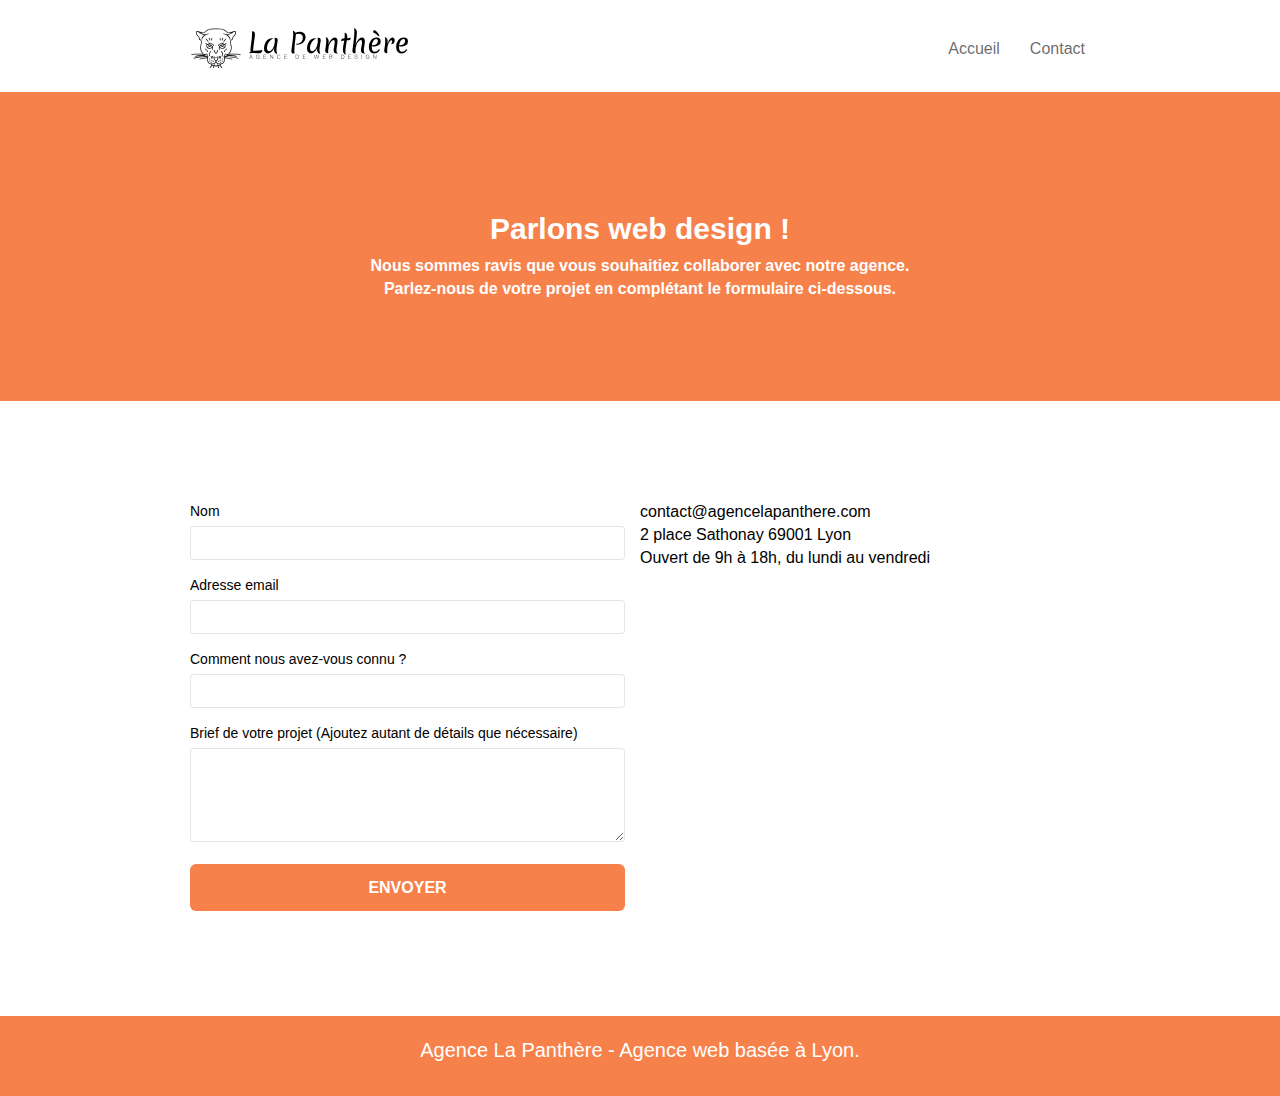
==== commit 9d530252: "minified css" ====
--- a/contact.html
+++ b/contact.html
@@ -1,160 +1,192 @@
-<!doctype html>
+<!DOCTYPE html>
 <html lang="fr">
-<head>
-    <meta charset="utf-8">
-    <meta name="description" content="N'hésitez pas à nous faire part de vos projets">
-    <meta name="viewport" content="width=device-width, initial-scale=1.0, viewport-fit=cover">
-    <link rel="shortcut icon" type="image/png" href="favicon.jpg">
-    
-	<link rel="stylesheet" type="text/css" href="./css/bootstrap.css">
-	<link rel="stylesheet" type="text/css" href="style.css">
-	<link rel="stylesheet" type="text/css" href="./css/font-awesome.min.css">
-	<link rel="stylesheet" type="text/css" href="./css/et-line.min.css">
-	
-    
-	<script src="./js/jquery-2.1.0.min.js"></script>
-	<script src="./js/bootstrap.min.js"></script>
-	<script src="./js/blocs.min.js"></script>
-	<script src="./js/jqBootstrapValidation.js"></script>
-	<script src="./js/formHandler.js"></script>
+  <head>
+    <meta charset="utf-8" />
+    <meta
+      name="description"
+      content="N'hésitez pas à nous faire part de vos projets"
+    />
+    <meta
+      name="viewport"
+      content="width=device-width, initial-scale=1.0, viewport-fit=cover"
+    />
+    <link rel="shortcut icon" type="image/png" href="favicon.jpg" />
+
+    <link rel="stylesheet" type="text/css" href="./css/bootstrap.css" />
+    <link rel="stylesheet" type="text/css" href="style.css" />
+    <link rel="stylesheet" type="text/css" href="./css/font-awesome.min.css" />
+    <link rel="stylesheet" type="text/css" href="./css/et-line.min.css" />
+
+    <script src="./js/jquery-2.1.0.min.js"></script>
+    <script src="./js/bootstrap.min.js"></script>
+    <script src="./js/blocs.min.js"></script>
+    <script src="./js/jqBootstrapValidation.js"></script>
+    <script src="./js/formHandler.js"></script>
     <title>Contact</title>
 
-    
-<!-- Analytics -->
- 
-<!-- Analytics END -->
-    
-</head>
-<body>
-<!-- Principal conteneur -->
-<div class="page-container">
-    
-<!-- bloc-0 -->
-<div class="bloc bgc-white l-bloc " id="bloc-0">
-	<div class="container bloc-sm">
-		<nav class="navbar row">
-			<div class="navbar-header">
-				<a class="navbar-brand" href="index.html"><img src="img/agence-la-panthere-monochrome.svg" alt="atlanta web design logo" height="40" /></a>
-				<button id="nav-toggle" type="button" class="ui-navbar-toggle navbar-toggle" data-toggle="collapse" data-target=".navbar-1">
-					<span class="sr-only">Toggle navigation</span><span class="icon-bar"></span><span class="icon-bar"></span><span class="icon-bar"></span>
-				</button>
-			</div>
-			<div class="collapse navbar-collapse navbar-1 special-dropdown-nav">
-				<ul class="site-navigation nav navbar-nav">
-					<li>
-						<a href="index.html">Accueil</a>
-					</li>
-					<li>
-						<a href="contact.html">Contact</a>
-					</li>
-				</ul>
-			</div>
-		</nav>
-	</div>
-</div>
-<!-- bloc-0 END -->
+    <!-- Analytics -->
 
-<!-- bloc-6 -->
-<div class="bloc bg-dots-bg bg-repeat bgc-atomic-tangerine d-bloc bloc-bg-texture texture-paper" id="bloc-6">
-	<div class="container bloc-lg">
-		<div class="row">
-			<div class="col-sm-12">
-				<h1 class="text-center hero-bloc-text tc-white">
-					Parlons web design !
-				</h1>
-				<p class="text-center mg-lg tc-white tight-width-whitespace">
-					Nous sommes ravis que vous souhaitiez collaborer avec notre agence.<br>
-					Parlez-nous de votre projet en complétant le formulaire ci-dessous.
-				</p>
-			</div>
-		</div>
-	</div>
-</div>
-<!-- bloc-6 END -->
+    <!-- Analytics END -->
+  </head>
+  <body>
+    <div class="page-container">
+      <!-- bloc-0 -->
+      <div class="bloc bgc-white l-bloc" id="bloc-0">
+        <div class="container bloc-sm">
+          <nav class="navbar row">
+            <div class="navbar-header">
+              <a class="navbar-brand" href="index.html"
+                ><img
+                  src="img/agence-la-panthere-monochrome.svg"
+                  alt="atlanta web design logo"
+                  height="40"
+              /></a>
+              <button
+                id="nav-toggle"
+                type="button"
+                class="ui-navbar-toggle navbar-toggle"
+                data-toggle="collapse"
+                data-target=".navbar-1"
+              >
+                <span class="sr-only">Toggle navigation</span
+                ><span class="icon-bar"></span><span class="icon-bar"></span
+                ><span class="icon-bar"></span>
+              </button>
+            </div>
+            <div class="collapse navbar-collapse navbar-1 special-dropdown-nav">
+              <ul class="site-navigation nav navbar-nav">
+                <li>
+                  <a href="index.html">Accueil</a>
+                </li>
+                <li>
+                  <a href="contact.html">Contact</a>
+                </li>
+              </ul>
+            </div>
+          </nav>
+        </div>
+      </div>
+    </div>
+    <!-- bloc-0 END -->
 
-<!-- bloc-7 -->
-<div class="bloc bgc-white l-bloc" id="bloc-7">
-	<div class="container bloc-lg">
-		<div class="row">
-			<div class="col-sm-6">
-				<form id="form_1" novalidate success-msg="Your message has been sent." fail-msg="Sorry it seems that our mail server is not responding, Sorry for the inconvenience!">
-					<div class="form-group">
-						<label for="name">
-							Nom
-						</label>
-						<input id="name" class="form-control" required />
-					</div>
-					<div class="form-group">
-						<label for="email">
-							Adresse email
-						</label>
-						<input id="email" class="form-control" type="email" required />
-					</div>
-					<div class="form-group">
-						<label for="form-control">
-							Comment nous avez-vous connu ?
-						</label>
-						<input class="form-control" type="email" required id="input_504" />
-					</div>
-					<div class="form-group">
-						<label for="message">
-							Brief de votre projet (Ajoutez autant de détails que nécessaire)<br>
-						</label><textarea id="message" class="form-control" rows="4" cols="50" required></textarea>
-					</div> 
-					<button class="bloc-button btn btn-lg btn-block cta-hero btn-atomic-tangerine" type="submit">
-						Envoyer
-					</button>
-				</form>
-			</div>
-			<div class="contact">
-				<p>
-					contact@agencelapanthere.com<br>2 place Sathonay 69001 Lyon<br>Ouvert de 9h à 18h, du lundi au vendredi<br>
-				</p>
-			</div>
-		</div>
-	</div>
-</div>
-<!-- bloc-7 END -->
+    <!-- bloc-6 -->
+    <div
+      class="bloc bg-dots-bg bg-repeat bgc-atomic-tangerine d-bloc bloc-bg-texture texture-paper"
+      id="bloc-6"
+    >
+      <div class="container bloc-lg">
+        <div class="row">
+          <div class="col-sm-12">
+            <h1 class="text-center hero-bloc-text tc-white">
+              Parlons web design !
+            </h1>
+            <p class="text-center mg-lg tc-white tight-width-whitespace">
+              Nous sommes ravis que vous souhaitiez collaborer avec notre
+              agence.<br />
+              Parlez-nous de votre projet en complétant le formulaire
+              ci-dessous.
+            </p>
+          </div>
+        </div>
+      </div>
+    </div>
+    <!-- bloc-6 END -->
 
-<!-- Footer - bloc-8 -->
-<footer class="bloc bgc-atomic-tangerine d-bloc" >
-	<div class="container bloc-sm">
-		<div class="row">
-			<div class="col-sm-12">
-				<p class="text-center white">
-					Agence La Panthère - Agence web basée à Lyon.<br>
-				</p>
-				<div class="row row-no-gutters social">
-					<div class="col-sm-3">
-						<div class="text-center">
-							<a class="social" href="index.html"><span class="fa fa-twitter icon-md"></span></a>
-						</div>
-					</div>
-					<div class="col-sm-3">
-						<div class="text-center">
-							<a class="social" href="index.html"><span class="fa fa-facebook icon-md"></span></a>
-						</div>
-					</div>
-					<div class="col-sm-3">
-						<div class="text-center">
-							<a class="social" href="index.html"><span class="fa fa-dribbble icon-md"></span></a>
-						</div>
-					</div>
-					<div class="col-sm-3">
-						<div class="text-center">
-							<a class="social" href="index.html"><span class="fa fa-instagram icon-md"></span></a>
-						</div>
-					</div>
-				</div>
-			</div>
-		</div>
-	</div>
-</footer>
-<!-- Footer - bloc-8 END -->
+    <!-- bloc-7 -->
+    <div class="bloc bgc-white l-bloc" id="bloc-7">
+      <div class="container bloc-lg">
+        <div class="row">
+          <div class="col-sm-6">
+            <form id="form_1" novalidate>
+              <div class="form-group">
+                <label for="name"> Nom </label>
+                <input id="name" class="form-control" required />
+              </div>
+              <div class="form-group">
+                <label for="email"> Adresse email </label>
+                <input id="email" class="form-control" type="email" required />
+              </div>
+              <div class="form-group">
+                <label for="input_504"> Comment nous avez-vous connu ? </label>
+                <input
+                  class="form-control"
+                  type="email"
+                  required
+                  id="input_504"
+                />
+              </div>
+              <div class="form-group">
+                <label for="message">
+                  Brief de votre projet (Ajoutez autant de détails que
+                  nécessaire)<br /> </label
+                ><textarea
+                  id="message"
+                  class="form-control"
+                  rows="4"
+                  cols="50"
+                  required
+                ></textarea>
+              </div>
+              <button
+                class="bloc-button btn btn-lg btn-block cta-hero btn-atomic-tangerine"
+                type="submit"
+              >
+                Envoyer
+              </button>
+            </form>
+          </div>
+          <div class="contact">
+            <p>
+              contact@agencelapanthere.com<br />2 place Sathonay 69001 Lyon<br />Ouvert
+              de 9h à 18h, du lundi au vendredi<br />
+            </p>
+          </div>
+        </div>
+      </div>
+    </div>
+    <!-- bloc-7 END -->
 
-
-<!-- Principal conteneur END -->
-    
-
-</body>
+    <!-- Footer - bloc-8 -->
+    <footer class="bloc bgc-atomic-tangerine d-bloc">
+      <div class="container bloc-sm">
+        <div class="row">
+          <div class="col-sm-12">
+            <p class="text-center white">
+              Agence La Panthère - Agence web basée à Lyon.<br />
+            </p>
+            <div class="row row-no-gutters social">
+              <div class="col-sm-3">
+                <div class="text-center">
+                  <a class="social" href="contact.html"
+                    ><span class="fa fa-twitter icon-md"></span
+                  ></a>
+                </div>
+              </div>
+              <div class="col-sm-3">
+                <div class="text-center">
+                  <a class="social" href="contact.html"
+                    ><span class="fa fa-facebook icon-md"></span
+                  ></a>
+                </div>
+              </div>
+              <div class="col-sm-3">
+                <div class="text-center">
+                  <a class="social" href="contact.html"
+                    ><span class="fa fa-dribbble icon-md"></span
+                  ></a>
+                </div>
+              </div>
+              <div class="col-sm-3">
+                <div class="text-center">
+                  <a class="social" href="contact.html"
+                    ><span class="fa fa-instagram icon-md"></span
+                  ></a>
+                </div>
+              </div>
+            </div>
+          </div>
+        </div>
+      </div>
+    </footer>
+  </body>
 </html>
--- a/style.css
+++ b/style.css
@@ -1,1048 +1,8 @@
-body {
-  margin: 0;
-  padding: 0;
-  background: #fff;
-  overflow-x: hidden;
-  -webkit-font-smoothing: antialiased;
-  -moz-osx-font-smoothing: grayscale;
-}
-
-a,
-button {
-  transition: all 0.3s ease-in-out;
-  outline: none !important;
-}
-
-a:hover {
-  text-decoration: none;
-  cursor: pointer;
-}
-
-#page-loading-blocs-notifaction {
-  position: fixed;
-  top: 0;
-  bottom: 0;
-  width: 100%;
-  z-index: 100000;
-  background: #ffffff url("img/pageload-spinner.gif") no-repeat center center;
-}
-
-.bloc {
-  width: 100%;
-  clear: both;
-  background: 50% 50% no-repeat;
-  padding: 0 50px;
-  -webkit-background-size: cover;
-  -moz-background-size: cover;
-  -o-background-size: cover;
-  background-size: cover;
-  position: relative;
-}
-
-.bloc-lg {
-  padding: 100px 50px;
-}
-
-.bloc-md {
-  padding: 50px;
-}
-
-.bloc-sm {
-  padding: 20px 50px;
-}
-
-.bg-center,
-.bg-l-edge,
-.bg-r-edge,
-.bg-t-edge,
-.bg-b-edge,
-.bg-tl-edge,
-.bg-bl-edge,
-.bg-tr-edge,
-.bg-br-edge,
-.bg-repeat {
-  -webkit-background-size: auto !important;
-  -moz-background-size: auto !important;
-  -o-background-size: auto !important;
-  background-size: auto !important;
-}
-
-.bg-repeat {
-  background: repeat;
-}
-
-.bg-t-edge {
-  background: top no-repeat;
-}
-
-.b-parallax {
-  background-attachment: fixed;
-}
-
-.d-bloc {
-  color: rgba(255, 255, 255, 0.7);
-}
-
-.d-bloc button:hover {
-  color: rgba(255, 255, 255, 0.9);
-}
-
-.d-bloc .icon-round,
-.d-bloc .icon-square,
-.d-bloc .icon-rounded,
-.d-bloc .icon-semi-rounded-a,
-.d-bloc .icon-semi-rounded-b {
-  border-color: rgba(255, 255, 255, 0.9);
-}
-
-.d-bloc .divider-h span {
-  border-color: rgba(255, 255, 255, 0.2);
-}
-
-.d-bloc .a-btn,
-.d-bloc .navbar a,
-.d-bloc .navbar-brand
-{
-  color: #000000;
-}
-
-.d-bloc .a-btn:hover,
-.d-bloc .navbar a:hover,
-.d-bloc .navbar-brand:hover,
-.d-bloc a:hover .icon-sm,
-.d-bloc a:hover .icon-md,
-.d-bloc a:hover .icon-lg,
-.d-bloc a:hover .icon-xl,
-.d-bloc h1 a:hover,
-.d-bloc h2 a:hover,
-.d-bloc h3 a:hover,
-.d-bloc h4 a:hover,
-.d-bloc h5 a:hover,
-.d-bloc h6 a:hover,
-.d-bloc p a:hover {
-  color: rgba(255, 255, 255, 1);
-}
-
-.d-bloc .navbar-toggle .icon-bar {
-  background: rgba(255, 255, 255, 1);
-}
-
-.d-bloc .btn-wire,
-.d-bloc .btn-wire:hover {
-  color: rgba(255, 255, 255, 1);
-  border-color: rgba(255, 255, 255, 1);
-}
-
-.d-bloc .panel {
-  color: rgba(0, 0, 0, 0.5);
-}
-
-.d-bloc .panel button:hover {
-  color: rgba(0, 0, 0, 0.7);
-}
-
-.d-bloc .panel icon {
-  border-color: rgba(0, 0, 0, 0.7);
-}
-
-.d-bloc .panel .divider-h span {
-  border-color: rgba(0, 0, 0, 0.1);
-}
-
-.d-bloc .panel .a-btn {
-  color: rgba(0, 0, 0, 0.6);
-}
-
-.d-bloc .panel .a-btn:hover {
-  color: rgba(0, 0, 0, 1);
-}
-
-.d-bloc .panel .btn-wire,
-.d-bloc .panel .btn-wire:hover {
-  color: rgba(0, 0, 0, 0.7);
-  border-color: rgba(0, 0, 0, 0.3);
-}
-
-.d-bloc .panel,
-.l-bloc {
-  color: rgba(0, 0, 0, 0.5);
-}
-
-.d-bloc .panel button:hover,
-.l-bloc button:hover {
-  color: rgba(0, 0, 0, 0.7);
-}
-
-.l-bloc .icon-round,
-.l-bloc .icon-square,
-.l-bloc .icon-rounded,
-.l-bloc .icon-semi-rounded-a,
-.l-bloc .icon-semi-rounded-b {
-  border-color: rgba(0, 0, 0, 0.7);
-}
-
-.d-bloc .panel .divider-h span,
-.l-bloc .divider-h span {
-  border-color: rgba(0, 0, 0, 0.1);
-}
-
-.d-bloc .panel .a-btn,
-.l-bloc .a-btn,
-.l-bloc .navbar a,
-.l-bloc .navbar-brand,
-.l-bloc a .icon-sm,
-.l-bloc a .icon-md,
-.l-bloc a .icon-lg,
-.l-bloc a .icon-xl,
-.l-bloc h1 a,
-.l-bloc h2 a,
-.l-bloc h3 a,
-.l-bloc h4 a,
-.l-bloc h5 a,
-.l-bloc h6 a,
-.l-bloc p a {
-  color: rgba(0, 0, 0, 0.6);
-}
-
-.d-bloc .panel .a-btn:hover,
-.l-bloc .a-btn:hover,
-.l-bloc .navbar a:hover,
-.l-bloc .navbar-brand:hover,
-.l-bloc a:hover .icon-sm,
-.l-bloc a:hover .icon-md,
-.l-bloc a:hover .icon-lg,
-.l-bloc a:hover .icon-xl,
-.l-bloc h1 a:hover,
-.l-bloc h2 a:hover,
-.l-bloc h3 a:hover,
-.l-bloc h4 a:hover,
-.l-bloc h5 a:hover,
-.l-bloc h6 a:hover,
-.l-bloc p a:hover {
-  color: rgba(0, 0, 0, 1);
-}
-
-.l-bloc .navbar-toggle .icon-bar {
-  color: rgba(0, 0, 0, 0.6);
-}
-
-.d-bloc .panel .btn-wire,
-.d-bloc .panel .btn-wire:hover,
-.l-bloc .btn-wire,
-.l-bloc .btn-wire:hover {
-  color: rgba(0, 0, 0, 0.7);
-  border-color: rgba(0, 0, 0, 0.3);
-}
-
-.voffset {
-  margin-top: 30px;
-}
-
-.voffset-lg {
-  margin-top: 80px;
-}
-
-.row-no-gutters {
-  margin-right: 0;
-  margin-left: 0;
-}
-
-.row.row-no-gutters > [class^="col-"],
-.row.row-no-gutters > [class*=" col-"] {
-  padding-right: 0;
-  padding-left: 0;
-}
-
-#bloc-1-hero h1 {
-  font-size: 32px;
-}
-
-.navbar {
-  margin-bottom: 0;
-  z-index: 1;
-}
-
-.navbar-brand {
-  height: auto;
-  padding: 3px 15px;
-  font-size: 25px;
-  font-weight: normal;
-  font-weight: 600;
-  line-height: 44px;
-}
-
-.navbar-brand img {
-  max-height: 200px;
-  margin: 0 5px 0 0;
-  display: inline;
-}
-
-.navbar-brand img[src$="svg"] {
-  min-width: 100px;
-}
-
-.nav-center .navbar-brand img {
-  margin: 0;
-}
-
-.navbar .nav {
-  padding-top: 2px;
-  margin-right: -16px;
-  float: right;
-  z-index: 1;
-}
-
-.nav > li {
-  float: left;
-  margin-top: 4px;
-  font-size: 16px;
-}
-
-.navbar-nav .open .dropdown-menu > li > a {
-  text-align: inherit;
-}
-
-.nav > li a:hover,
-.nav > li a:focus {
-  background: transparent;
-}
-
-.navbar-toggle {
-  margin: 10px 10px 0 0;
-  border: 0px;
-}
-
-.navbar-toggle:hover {
-  background: transparent !important;
-}
-
-.navbar-toggle .icon-bar {
-  background-color: rgba(0, 0, 0, 0.5);
-  width: 26px;
-}
-
-.nav-invert .navbar .nav {
-  float: left;
-}
-
-.nav-invert .navbar-header,
-.nav-invert .navbar-brand {
-  float: right;
-  position: relative;
-  z-index: 2;
-}
-
-@media (min-width: 768px) {
-  .site-navigation {
-    position: absolute;
-    top: 50%;
-    right: 20px;
-    transform: translate(0, -50%);
-    -webkit-transform: translateY(-50%);
-  }
-  .nav > li .dropdown-menu a,
-  .nav > li .dropdown-menu a:hover {
-    color: #484848;
-  }
-  .nav-invert .site-navigation {
-    left: 0;
-    right: 0;
-  }
-  .nav-center {
-    text-align: center;
-  }
-  .nav-center .navbar-header {
-    width: 100%;
-  }
-  .nav-center .navbar-header,
-  .nav-center .navbar-brand,
-  .nav-center .nav > li {
-    float: none;
-    display: inline-block;
-  }
-  .nav-center .site-navigation {
-    position: relative;
-    width: 100%;
-    right: 0;
-    margin-right: 0px;
-    margin-top: 20px;
-  }
-  .nav-center.mini-nav .navbar-toggle {
-    float: none;
-    margin: 10px auto 0;
-  }
-}
-
-.nav > li > .dropdown a {
-  background: none !important;
-  display: block;
-  padding: 14px 15px;
-}
-
-nav .caret {
-  margin: 0 5px;
-}
-
-.dropdown-menu .dropdown-menu {
-  top: -8px;
-  left: 100%;
-}
-
-.dropdown-menu .dropmenu-flow-right {
-  top: 100%;
-  left: 0;
-  margin-left: -1px;
-  border-top-left-radius: 0;
-  border-top-right-radius: 0;
-}
-
-.dropdown-menu .dropdown span {
-  border: 4px solid black;
-  border-top-color: transparent;
-  border-right-color: transparent;
-  border-bottom-color: transparent;
-  margin: 6px -5px 0 0 !important;
-  float: right;
-}
-
-.mg-md {
-  margin-top: 10px;
-  margin-bottom: 20px;
-}
-
-.mg-lg {
-  margin-top: 10px;
-  margin-bottom: 40px;
-}
-
-.btn {
-  margin: 0 5px 5px 0;
-}
-
-.btn.pull-right {
-  margin: 0 0 5px 5px;
-}
-
-.btn-d,
-.btn-d:hover,
-.btn-d:focus {
-  color: #fff;
-  background: rgba(0, 0, 0, 0.3);
-}
-
-button {
-  outline: none !important;
-}
-
-.btn-rd {
-  border-radius: 40px;
-}
-
-.btn-clean {
-  border: 1px solid rgba(0, 0, 0, 0.08);
-  border-bottom-color: rgba(0, 0, 0, 0.1);
-  text-shadow: 0 1px 0 rgba(0, 0, 1, 0.1);
-  box-shadow: 0 1px 3px rgba(0, 0, 1, 0.25),
-    inset 0 1px 0 0 rgba(255, 255, 255, 0.15);
-}
-
-.icon-md {
-  font-size: 30px !important;
-}
-
-.icon-lg {
-  font-size: 60px !important;
-}
-
-.sm-shadow {
-  text-shadow: 0 1px 2px rgba(0, 0, 0, 0.3);
-}
-
-.panel-sq,
-.panel-sq .panel-heading,
-.panel-sq .panel-footer {
-  border-radius: 0;
-}
-
-.panel-rd {
-  border-radius: 30px;
-}
-
-.panel-rd .panel-heading {
-  border-radius: 29px 29px 0 0;
-}
-
-.panel-rd .panel-footer {
-  border-radius: 0 0 29px 29px;
-}
-
-.form-control {
-  border-color: rgba(0, 0, 0, 0.1);
-  box-shadow: none;
-}
-
-.contact p{
-  text-align: right;
-
-}
+body{margin:0;padding:0;background:#fff;overflow-x:hidden;-webkit-font-smoothing:antialiased;-moz-osx-font-smoothing:grayscale}a,button{transition:all 0.3s ease-in-out;outline:none!important}a:hover{text-decoration:none;cursor:pointer}#page-loading-blocs-notifaction{position:fixed;top:0;bottom:0;width:100%;z-index:100000;background:#fff url(img/pageload-spinner.gif) no-repeat center center}.bloc{width:100%;clear:both;background:50% 50% no-repeat;padding:0 50px;-webkit-background-size:cover;-moz-background-size:cover;-o-background-size:cover;background-size:cover;position:relative}.bloc-lg{padding:100px 50px}.bloc-md{padding:50px}.bloc-sm{padding:20px 50px}.bg-center,.bg-l-edge,.bg-r-edge,.bg-t-edge,.bg-b-edge,.bg-tl-edge,.bg-bl-edge,.bg-tr-edge,.bg-br-edge,.bg-repeat{-webkit-background-size:auto!important;-moz-background-size:auto!important;-o-background-size:auto!important;background-size:auto!important}.bg-repeat{background:repeat}.bg-t-edge{background:top no-repeat}.b-parallax{background-attachment:fixed}.d-bloc{color:rgba(255,255,255,.7)}.d-bloc button:hover{color:rgba(255,255,255,.9)}.d-bloc .icon-round,.d-bloc .icon-square,.d-bloc .icon-rounded,.d-bloc .icon-semi-rounded-a,.d-bloc .icon-semi-rounded-b{border-color:rgba(255,255,255,.9)}.d-bloc .divider-h span{border-color:rgba(255,255,255,.2)}.d-bloc .a-btn,.d-bloc .navbar a,.d-bloc .navbar-brand{color:#000}.d-bloc .a-btn:hover,.d-bloc .navbar a:hover,.d-bloc .navbar-brand:hover,.d-bloc a:hover .icon-sm,.d-bloc a:hover .icon-md,.d-bloc a:hover .icon-lg,.d-bloc a:hover .icon-xl,.d-bloc h1 a:hover,.d-bloc h2 a:hover,.d-bloc h3 a:hover,.d-bloc h4 a:hover,.d-bloc h5 a:hover,.d-bloc h6 a:hover,.d-bloc p a:hover{color:rgba(255,255,255,1)}.d-bloc .navbar-toggle .icon-bar{background:rgba(255,255,255,1)}.d-bloc .btn-wire,.d-bloc .btn-wire:hover{color:rgba(255,255,255,1);border-color:rgba(255,255,255,1)}.d-bloc .panel{color:rgba(0,0,0,.5)}.d-bloc .panel button:hover{color:rgba(0,0,0,.7)}.d-bloc .panel icon{border-color:rgba(0,0,0,.7)}.d-bloc .panel .divider-h span{border-color:rgba(0,0,0,.1)}.d-bloc .panel .a-btn{color:rgba(0,0,0,.6)}.d-bloc .panel .a-btn:hover{color:rgba(0,0,0,1)}.d-bloc .panel .btn-wire,.d-bloc .panel .btn-wire:hover{color:rgba(0,0,0,.7);border-color:rgba(0,0,0,.3)}.d-bloc .panel,.l-bloc{color:rgba(0,0,0,.5)}.d-bloc .panel button:hover,.l-bloc button:hover{color:rgba(0,0,0,.7)}.l-bloc .icon-round,.l-bloc .icon-square,.l-bloc .icon-rounded,.l-bloc .icon-semi-rounded-a,.l-bloc .icon-semi-rounded-b{border-color:rgba(0,0,0,.7)}.d-bloc .panel .divider-h span,.l-bloc .divider-h span{border-color:rgba(0,0,0,.1)}.d-bloc .panel .a-btn,.l-bloc .a-btn,.l-bloc .navbar a,.l-bloc .navbar-brand,.l-bloc a .icon-sm,.l-bloc a .icon-md,.l-bloc a .icon-lg,.l-bloc a .icon-xl,.l-bloc h1 a,.l-bloc h2 a,.l-bloc h3 a,.l-bloc h4 a,.l-bloc h5 a,.l-bloc h6 a,.l-bloc p a{color:rgba(0,0,0,.6)}.d-bloc .panel .a-btn:hover,.l-bloc .a-btn:hover,.l-bloc .navbar a:hover,.l-bloc .navbar-brand:hover,.l-bloc a:hover .icon-sm,.l-bloc a:hover .icon-md,.l-bloc a:hover .icon-lg,.l-bloc a:hover .icon-xl,.l-bloc h1 a:hover,.l-bloc h2 a:hover,.l-bloc h3 a:hover,.l-bloc h4 a:hover,.l-bloc h5 a:hover,.l-bloc h6 a:hover,.l-bloc p a:hover{color:rgba(0,0,0,1)}.l-bloc .navbar-toggle .icon-bar{color:rgba(0,0,0,.6)}.d-bloc .panel .btn-wire,.d-bloc .panel .btn-wire:hover,.l-bloc .btn-wire,.l-bloc .btn-wire:hover{color:rgba(0,0,0,.7);border-color:rgba(0,0,0,.3)}.voffset{margin-top:30px}.voffset-lg{margin-top:80px}.row-no-gutters{margin-right:0;margin-left:0}.row.row-no-gutters>[class^="col-"],.row.row-no-gutters>[class*=" col-"]{padding-right:0;padding-left:0}#bloc-1-hero h1{font-size:32px}.navbar{margin-bottom:0;z-index:1}.navbar-brand{height:auto;padding:3px 15px;font-size:25px;font-weight:400;font-weight:600;line-height:44px}.navbar-brand img{max-height:200px;margin:0 5px 0 0;display:inline}.navbar-brand img[src$="svg"]{min-width:100px}.nav-center .navbar-brand img{margin:0}.navbar .nav{padding-top:2px;margin-right:-16px;float:right;z-index:1}.nav>li{float:left;margin-top:4px;font-size:16px}.navbar-nav .open .dropdown-menu>li>a{text-align:inherit}.nav>li a:hover,.nav>li a:focus{background:transparent}.navbar-toggle{margin:10px 10px 0 0;border:0}.navbar-toggle:hover{background:transparent!important}.navbar-toggle .icon-bar{background-color:rgba(0,0,0,.5);width:26px}.nav-invert .navbar .nav{float:left}.nav-invert .navbar-header,.nav-invert .navbar-brand{float:right;position:relative;z-index:2}@media (min-width:768px){.site-navigation{position:absolute;top:50%;right:20px;transform:translate(0,-50%);-webkit-transform:translateY(-50%)}.nav>li .dropdown-menu a,.nav>li .dropdown-menu a:hover{color:#484848}.nav-invert .site-navigation{left:0;right:0}.nav-center{text-align:center}.nav-center .navbar-header{width:100%}.nav-center .navbar-header,.nav-center .navbar-brand,.nav-center .nav>li{float:none;display:inline-block}.nav-center .site-navigation{position:relative;width:100%;right:0;margin-right:0;margin-top:20px}.nav-center.mini-nav .navbar-toggle{float:none;margin:10px auto 0}}.nav>li>.dropdown a{background:none!important;display:block;padding:14px 15px}nav .caret{margin:0 5px}.dropdown-menu .dropdown-menu{top:-8px;left:100%}.dropdown-menu .dropmenu-flow-right{top:100%;left:0;margin-left:-1px;border-top-left-radius:0;border-top-right-radius:0}.dropdown-menu .dropdown span{border:4px solid #000;border-top-color:transparent;border-right-color:transparent;border-bottom-color:transparent;margin:6px -5px 0 0!important;float:right}.mg-md{margin-top:10px;margin-bottom:20px}.mg-lg{margin-top:10px;margin-bottom:40px}.btn{margin:0 5px 5px 0}.btn.pull-right{margin:0 0 5px 5px}.btn-d,.btn-d:hover,.btn-d:focus{color:#fff;background:rgba(0,0,0,.3)}button{outline:none!important}.btn-rd{border-radius:40px}.btn-clean{border:1px solid rgba(0,0,0,.08);border-bottom-color:rgba(0,0,0,.1);text-shadow:0 1px 0 rgba(0,0,1,.1);box-shadow:0 1px 3px rgba(0,0,1,.25),inset 0 1px 0 0 rgba(255,255,255,.15)}.icon-md{font-size:30px!important}.icon-lg{font-size:60px!important}.sm-shadow{text-shadow:0 1px 2px rgba(0,0,0,.3)}.panel-sq,.panel-sq .panel-heading,.panel-sq .panel-footer{border-radius:0}.panel-rd{border-radius:30px}.panel-rd .panel-heading{border-radius:29px 29px 0 0}.panel-rd .panel-footer{border-radius:0 0 29px 29px}.form-control{border-color:rgba(0,0,0,.1);box-shadow:none}.contact p{margin-left:20px}a[data-lightbox]{position:relative;display:block;text-align:center}a[data-lightbox]:hover::before{content:"+";font-family:"HelveticaNeue-Light","Helvetica Neue Light","Helvetica Neue",Helvetica,Arial;font-size:32px;width:50px;height:50px;margin-left:-25px;border-radius:50%;background:rgba(0,0,0,.6);color:#fff;font-weight:100;z-index:1;position:absolute;top:50%;transform:translateY(-50%);-webkit-transform:translateY(-50%)}a[data-lightbox]:hover img{opacity:.6;-webkit-animation-fill-mode:none;animation-fill-mode:none}#lightbox-modal{display:flex;align-items:center}#lightbox-modal .modal-dialog{width:90%;max-width:900px;margin:0 auto 0}#lightbox-modal .modal-dialog img{max-height:90vh;margin:0 auto}.lightbox-caption{padding:20px;color:#fff;background:rgba(0,0,0,.5);position:absolute;left:15px;right:15px;bottom:5px}.close-lightbox{color:#fff;font-size:30px;position:absolute;top:20px;right:20px;z-index:20;background:rgba(0,0,0,.5);border:none;line-height:30px;padding:0 9px 5px;opacity:.3}.close-lightbox:hover,.next-lightbox:hover,.prev-lightbox:hover{opacity:1;color:#fff}.next-lightbox,.prev-lightbox{font-size:20px;color:rgba(255,255,255,.9);background:rgba(0,0,0,.5);transition:all 0.2s ease-in-out;position:absolute;top:45%;z-index:1;opacity:.4}.next-lightbox{padding:6px 8px 1px 13px;right:25px}.prev-lightbox{padding:6px 13px 1px 10px;left:25px}.snapshot-lb .modal-body{padding-bottom:45px}.snapshot-lb .lightbox-caption{padding:0;color:rgba(0,0,0,.5);background:none}h1,h2,h3,label,.btn,a{font-family:"helvetica";font-weight:400;color:#000}.bloc-lg p{color:#000;font-size:16px}.container{max-width:1000px}.hero-bloc-text{font-size:38px}.statement-bloc-text{line-height:26px;font-style:italic;font-size:20px;text-align:center;font-weight:lighter;max-width:520px;margin:auto auto auto auto}p{font-size:16px;color:#333}.text-center .citation{width:80%;text-align:center;font-size:22px;font-style:italic;margin:auto}.text-center .auteur{width:80%;text-align:center;font-size:18px;margin:auto}.tight-width-whitespace{width:80%;margin:auto}.black-background .tc-white{font-size:25px}.black-background .white{font-size:18px}.cta-hero{margin-top:22px;color:#ffffff!important;text-transform:uppercase;padding:12px 28px 12px 28px;font-size:16px;font-weight:700}.social{max-width:400px;margin:auto auto auto auto}h2{font-size:22px;line-height:1.4em;text-align:center}h3{width:50%;text-align:center;font-size:22px;margin:auto}h4{font-size:15px;text-transform:uppercase;font-weight:700;color:#333333!important}.med-width-whitespace{max-width:800px;margin:auto auto auto auto;box-shadow:0 0 0 #000}h5{font-weight:600;text-align:center;color:#fff;font-size:30px}.icons{margin-bottom:14px;margin-top:24px}.white{color:#ffffff!important}.portfolio-thumb{margin-bottom:24px;width:100%;margin-top:30px}.portfolio-row{margin-bottom:44px;margin-top:50px}.avatar{box-shadow:0 4px 9px rgba(0,0,0,.3)}.black-background{background-color:#39333c;padding:40px 40px 40px 40px}.bold-link{font-weight:900;text-decoration:underline!important}.bgc-white{background-color:#fff}.bgc-dark-slate-blue{background-color:#364577}.bgc-atomic-tangerine{background-color:#f7814b}.tc-white{color:white!important;font-weight:700;font-size:30px}.text-center.tc-orange{font-size:20px;font-weight:700;color:#f7814b}.btn-atomic-tangerine{background:#f7814b;color:#ffffff!important}.btn-atomic-tangerine:hover{background:#c27956!important;color:#ffffff!important}.ltc-white{color:#ffffff!important}.ltc-white:hover{color:#cccccc!important}.ltc-atomic-tangerine{color:#f7814b!important}.ltc-atomic-tangerine:hover{color:#c27956!important}.icon-dark-slate-blue{color:#364577!important;border-color:#364577!important}.bg-banniere{background-image:url(img/agence-la-panthere.webp)}.bg-presentation{background-image:url(img/image-de-presentation.webp)}.fa{color:rgba(255,255,255,.6)}footer .white{font-size:20px}@media (max-width:1024px){.bloc{padding-left:20px;padding-right:20px}.bloc.full-width-bloc,.bloc-tile-2.full-width-bloc .container,.bloc-tile-3.full-width-bloc .container,.bloc-tile-4.full-width-bloc .container{padding-left:0;padding-right:0}}@media (max-width:992px) and (min-width:768px){.navbar .nav{max-width:80%}.nav-center.navbar .nav{max-width:100%}}@media only screen and (min-device-width:768px) and (max-device-width:1024px) and (orientation:landscape){.b-parallax{background-attachment:scroll}}@media only screen and (min-device-width:1024px) and (max-device-width:1366px) and (-webkit-min-device-pixel-ratio:1.5){.b-parallax{background-attachment:scroll}}@media (max-width:991px){.container{width:100%}.b-parallax{background-attachment:scroll}.page-container,#hero-bloc{overflow-x:hidden;position:relative}.bloc{padding-left:constant(safe-area-inset-left);padding-right:constant(safe-area-inset-right)}.bloc-group,.bloc-group .bloc{display:block;width:100%}.bloc-fill-screen .fill-bloc-top-edge,.bloc-fill-screen .fill-bloc-bottom-edge{padding:0 20px;padding-left:constant(safe-area-inset-left);padding-right:constant(safe-area-inset-right)}}@media (max-width:767px){.page-container{overflow-x:hidden;position:relative}h1,h2,h3,h4,h5,h6,p,#disqus_thread{padding-left:10px!important;padding-right:10px!important}.b-parallax{background-attachment:scroll}.navbar .nav{padding-top:0;border-top:1px solid rgba(0,0,0,.2);float:none!important}.navbar.row{margin-left:0;margin-right:0}.site-navigation{position:inherit;transform:none;-webkit-transform:none;-ms-transform:none}.nav>li{margin-top:0;border-bottom:1px solid rgba(0,0,0,.1);background:rgba(0,0,0,.05);text-align:left;padding-left:15px;width:100%}.nav>li:hover{background:rgba(0,0,0,.08)}.dropdown .dropdown a .caret{float:none;margin:5px 0 0 10px!important;border:4px solid #000;border-bottom-color:transparent;border-right-color:transparent;border-left-color:transparent}#hero-bloc .navbar .nav{background:rgba(0,0,0,.8)}#hero-bloc .navbar .nav a{color:rgba(255,255,255,.6)}.hero{padding:50px 0}.hero-nav{left:-1px;right:-1px}.navbar-collapse{padding:0;overflow-x:hidden;-webkit-box-shadow:none;box-shadow:none}.navbar-brand img{max-height:40px;width:auto}.nav-invert .navbar-header{float:none;width:100%}.nav-invert .navbar-toggle{float:left;margin-left:10px}.bloc-xxl,.bloc-xl,.bloc-lg{padding:40px 0}.bloc-sm,.bloc-md{padding-left:0;padding-right:0}.bloc-tile-2 .container,.bloc-tile-3 .container,.bloc-tile-4 .container,.bloc-fill-screen .fill-bloc-top-edge,.bloc-fill-screen .fill-bloc-bottom-edge{padding-left:0;padding-right:0}.a-block{padding:0 10px}.btn-dwn{display:none}.voffset{margin-top:5px}.voffset-md{margin-top:20px}.voffset-lg{margin-top:30px}form{padding:5px}.close-lightbox{display:inline-block}.blocsapp-device-iphone5{background-size:216px 425px;padding-top:60px;width:216px;height:425px}.blocsapp-device-iphone5 img{width:180px;height:320px}}@media (max-width:400px){.bloc{padding-left:0;padding-right:0}.container .bloc-lg img{width:75%}}@media (max-width:767px){.bloc-mob-center-text{text-align:center}.portfolio-row{margin-bottom:0;margin-top:0}}
 
 
 
-a[data-lightbox] {
-  position: relative;
-  display: block;
-  text-align: center;
-}
-
-a[data-lightbox]:hover::before {
-  content: "+";
-  font-family: "HelveticaNeue-Light", "Helvetica Neue Light", "Helvetica Neue",
-    Helvetica, Arial;
-  font-size: 32px;
-  width: 50px;
-  height: 50px;
-  margin-left: -25px;
-  border-radius: 50%;
-  background: rgba(0, 0, 0, 0.6);
-  color: #fff;
-  font-weight: 100;
-  z-index: 1;
-  position: absolute;
-  top: 50%;
-  transform: translateY(-50%);
-  -webkit-transform: translateY(-50%);
-}
-
-a[data-lightbox]:hover img {
-  opacity: 0.6;
-  -webkit-animation-fill-mode: none;
-  animation-fill-mode: none;
-}
-
-#lightbox-modal {
-  display: flex;
-  align-items: center;
-}
-
-#lightbox-modal .modal-dialog {
-  width: 90%;
-  max-width: 900px;
-  margin: 0 auto 0;
-}
-
-#lightbox-modal .modal-dialog img {
-  max-height: 90vh;
-  margin: 0 auto;
-}
-
-.lightbox-caption {
-  padding: 20px;
-  color: #fff;
-  background: rgba(0, 0, 0, 0.5);
-  position: absolute;
-  left: 15px;
-  right: 15px;
-  bottom: 5px;
-}
-
-.close-lightbox {
-  color: #fff;
-  font-size: 30px;
-  position: absolute;
-  top: 20px;
-  right: 20px;
-  z-index: 20;
-  background: rgba(0, 0, 0, 0.5);
-  border: none;
-  line-height: 30px;
-  padding: 0 9px 5px;
-  opacity: 0.3;
-}
-
-.close-lightbox:hover,
-.next-lightbox:hover,
-.prev-lightbox:hover {
-  opacity: 1;
-  color: #fff;
-}
-
-.next-lightbox,
-.prev-lightbox {
-  font-size: 20px;
-  color: rgba(255, 255, 255, 0.9);
-  background: rgba(0, 0, 0, 0.5);
-  transition: all 0.2s ease-in-out;
-  position: absolute;
-  top: 45%;
-  z-index: 1;
-  opacity: 0.4;
-}
-
-.next-lightbox {
-  padding: 6px 8px 1px 13px;
-  right: 25px;
-}
-
-.prev-lightbox {
-  padding: 6px 13px 1px 10px;
-  left: 25px;
-}
-
-.snapshot-lb .modal-body {
-  padding-bottom: 45px;
-}
-
-.snapshot-lb .lightbox-caption {
-  padding: 0;
-  color: rgba(0, 0, 0, 0.5);
-  background: none;
-}
-
-h1,
-h2,
-h3,
-label,
-.btn,
-a {
-  font-family: "helvetica";
-  font-weight: 400;
-  color: black;
-}
-
-.bloc-lg p {
-  color: #000000;
-  font-size: 16px;
-}
-
-.container {
-  max-width: 1000px;
-}
-
-.hero-bloc-text {
-  font-size: 38px;
-}
-
-
-.statement-bloc-text {
-  line-height: 26px;
-  font-style: italic;
-  font-size: 20px;
-  text-align: center;
-  font-weight: lighter;
-  max-width: 520px;
-  margin: auto auto auto auto;
-}
-
-p {
-  font-size: 16px;
-  color: #333333;
-}
-
-.text-center .citation {
-  width: 80%;
-  text-align: center;
-  font-size: 22px;
-  font-style: italic;
-  margin: auto;
-}
-
-.text-center .auteur {
-  width: 80%;
-  text-align: center;
-  font-size: 18px;
-  margin: auto;
-}
-
-.tight-width-whitespace {
-  width: 80%;
-  margin: auto;
-}
-
-.black-background .tc-white {
-  font-size: 25px;
-}
-
-.black-background .white {
-  font-size: 18px;
-}
-
-.cta-hero {
-  margin-top: 22px;
-  color: #ffffff !important;
-  text-transform: uppercase;
-  padding: 12px 28px 12px 28px;
-  font-size: 16px;
-  font-weight: 700;
-}
-
-.social {
-  max-width: 400px;
-  margin: auto auto auto auto;
-}
-
-h2 {
-  font-size: 22px;
-  line-height: 1.4em;
-  text-align: center;
-}
-
-h3 {
-  width: 50%;
-  text-align: center;
-  font-size: 22px;
-  margin: auto;
-}
-
-h4 {
-  font-size: 15px;
-  text-transform: uppercase;
-  font-weight: 700;
-  color: #333333 !important;
-}
-
-.med-width-whitespace {
-  max-width: 800px;
-  margin: auto auto auto auto;
-  box-shadow: 0px 0px 0px #000000;
-}
-
-
- h5{
-    font-weight: 600;
-    text-align: center;
-    color: white;
-    font-size: 30px;
-}
 
 
 
-.icons {
-  margin-bottom: 14px;
-  margin-top: 24px;
-}
 
-.white {
-  color: #ffffff !important;
-}
-
-.portfolio-thumb {
-  margin-bottom: 24px;
-  width: 100%;
-  margin-top: 30px;
-}
-
-.portfolio-row {
-  margin-bottom: 44px;
-  margin-top: 50px;
-}
-
-.avatar {
-  box-shadow: 0px 4px 9px rgba(0, 0, 0, 0.3);
-}
-
-.black-background {
-  background-color: #39333c;
-  padding: 40px 40px 40px 40px;
-}
-
-.bold-link {
-  font-weight: 900;
-  text-decoration: underline !important;
-}
-
-.bgc-white {
-  background-color: #ffffff;
-}
- 
-.bgc-dark-slate-blue {
-  background-color: #364577;
-} 
-
-.bgc-atomic-tangerine {
-  background-color:#f7814b;
-}
-
-.tc-white {
-  color: white !important ;
-  font-weight: bold;
-  font-size: 30px;
-}
-
-.text-center.tc-orange{
- font-size: 20px;
- font-weight: bold;
- color: #f7814b;  
-}
-
-
-
-.btn-atomic-tangerine {
-  background: #f7814b;
-  color: #ffffff !important;
-}
-
-.btn-atomic-tangerine:hover {
-  background: #c27956 !important;
-  color: #ffffff !important;
-}
-
-.ltc-white {
-  color: #ffffff !important;
-}
-
-.ltc-white:hover {
-  color: #cccccc !important;
-}
-
-.ltc-atomic-tangerine {
-  color: #f7814b !important;
-}
-
-.ltc-atomic-tangerine:hover {
-  color: #c27956 !important;
-}
-
-.icon-dark-slate-blue {
-  color: #364577 !important;
-  border-color: #364577 !important;
-}
-
-
-
-.bg-banniere {
-  background-image: url("img/agence-la-panthere.webp");
-}
-
-.bg-presentation {
-  background-image: url("img/image-de-presentation.webp");
-}
-
-.fa {
-  color: rgba(255, 255, 255, 0.6);
-}
-
-
-footer .white {
-  font-size: 20px;
-}
-
-@media (max-width: 1024px) {
-  .bloc {
-    padding-left: 20px;
-    padding-right: 20px;
-  }
-  .bloc.full-width-bloc,
-  .bloc-tile-2.full-width-bloc .container,
-  .bloc-tile-3.full-width-bloc .container,
-  .bloc-tile-4.full-width-bloc .container {
-    padding-left: 0;
-    padding-right: 0;
-  }
-}
-
-@media (max-width: 992px) and (min-width: 768px) {
-  .navbar .nav {
-    max-width: 80%;
-  }
-  .nav-center.navbar .nav {
-    max-width: 100%;
-  }
-}
-
-@media only screen and (min-device-width: 768px) and (max-device-width: 1024px) and (orientation: landscape) {
-  .b-parallax {
-    background-attachment: scroll;
-  }
-}
-
-@media only screen and (min-device-width: 1024px) and (max-device-width: 1366px) and (-webkit-min-device-pixel-ratio: 1.5) {
-  .b-parallax {
-    background-attachment: scroll;
-  }
-}
-
-@media (max-width: 991px) {
-  .container {
-    width: 100%;
-  }
-  .b-parallax {
-    background-attachment: scroll;
-  }
-  .page-container,
-  #hero-bloc {
-    overflow-x: hidden;
-    position: relative;
-  }
-  .bloc {
-    padding-left: constant(safe-area-inset-left);
-    padding-right: constant(safe-area-inset-right);
-  }
-  .bloc-group,
-  .bloc-group .bloc {
-    display: block;
-    width: 100%;
-  }
-  .bloc-fill-screen .fill-bloc-top-edge,
-  .bloc-fill-screen .fill-bloc-bottom-edge {
-    padding: 0 20px;
-    padding-left: constant(safe-area-inset-left);
-    padding-right: constant(safe-area-inset-right);
-  }
-}
-
-@media (max-width: 767px) {
-  .page-container {
-    overflow-x: hidden;
-    position: relative;
-  }
-  h1,
-  h2,
-  h3,
-  h4,
-  h5,
-  h6,
-  p,
-  #disqus_thread {
-    padding-left: 10px !important;
-    padding-right: 10px !important;
-  }
-  .b-parallax {
-    background-attachment: scroll;
-  }
-  .navbar .nav {
-    padding-top: 0;
-    border-top: 1px solid rgba(0, 0, 0, 0.2);
-    float: none !important;
-  }
-  .navbar.row {
-    margin-left: 0;
-    margin-right: 0;
-  }
-  .site-navigation {
-    position: inherit;
-    transform: none;
-    -webkit-transform: none;
-    -ms-transform: none;
-  }
-  .nav > li {
-    margin-top: 0;
-    border-bottom: 1px solid rgba(0, 0, 0, 0.1);
-    background: rgba(0, 0, 0, 0.05);
-    text-align: left;
-    padding-left: 15px;
-    width: 100%;
-  }
-  .nav > li:hover {
-    background: rgba(0, 0, 0, 0.08);
-  }
-  .dropdown .dropdown a .caret {
-    float: none;
-    margin: 5px 0 0 10px !important;
-    border: 4px solid black;
-    border-bottom-color: transparent;
-    border-right-color: transparent;
-    border-left-color: transparent;
-  }
-  #hero-bloc .navbar .nav {
-    background: rgba(0, 0, 0, 0.8);
-  }
-  #hero-bloc .navbar .nav a {
-    color: rgba(255, 255, 255, 0.6);
-  }
-  .hero {
-    padding: 50px 0;
-  }
-  .hero-nav {
-    left: -1px;
-    right: -1px;
-  }
-  .navbar-collapse {
-    padding: 0;
-    overflow-x: hidden;
-    -webkit-box-shadow: none;
-    box-shadow: none;
-  }
-  .navbar-brand img {
-    max-height: 40px;
-    width: auto;
-  }
-  .nav-invert .navbar-header {
-    float: none;
-    width: 100%;
-  }
-  .nav-invert .navbar-toggle {
-    float: left;
-    margin-left: 10px;
-  }
-  
-  .bloc-xxl,
-  .bloc-xl,
-  .bloc-lg {
-    padding: 40px 0;
-  }
-  .bloc-sm,
-  .bloc-md {
-    padding-left: 0;
-    padding-right: 0;
-  }
-  .bloc-tile-2 .container,
-  .bloc-tile-3 .container,
-  .bloc-tile-4 .container,
-  .bloc-fill-screen .fill-bloc-top-edge,
-  .bloc-fill-screen .fill-bloc-bottom-edge {
-    padding-left: 0;
-    padding-right: 0;
-  }
-  .a-block {
-    padding: 0 10px;
-  }
-  .btn-dwn {
-    display: none;
-  }
-  .voffset {
-    margin-top: 5px;
-  }
-  .voffset-md {
-    margin-top: 20px;
-  }
-  .voffset-lg {
-    margin-top: 30px;
-  }
-  form {
-    padding: 5px;
-  }
-  .close-lightbox {
-    display: inline-block;
-  }
-  .blocsapp-device-iphone5 {
-    background-size: 216px 425px;
-    padding-top: 60px;
-    width: 216px;
-    height: 425px;
-  }
-  .blocsapp-device-iphone5 img {
-    width: 180px;
-    height: 320px;
-  }
-}
-
-@media (max-width: 400px) {
-  .bloc {
-    padding-left: 0;
-    padding-right: 0;
-  }
-  .container .bloc-lg img {
-    width: 75%;
-  }
-
-}
-
-@media (max-width: 767px) {
-  .bloc-mob-center-text {
-    text-align: center;
-  }
-    .portfolio-row {
-  margin-bottom: 0;
-  margin-top: 0;
-}
-}
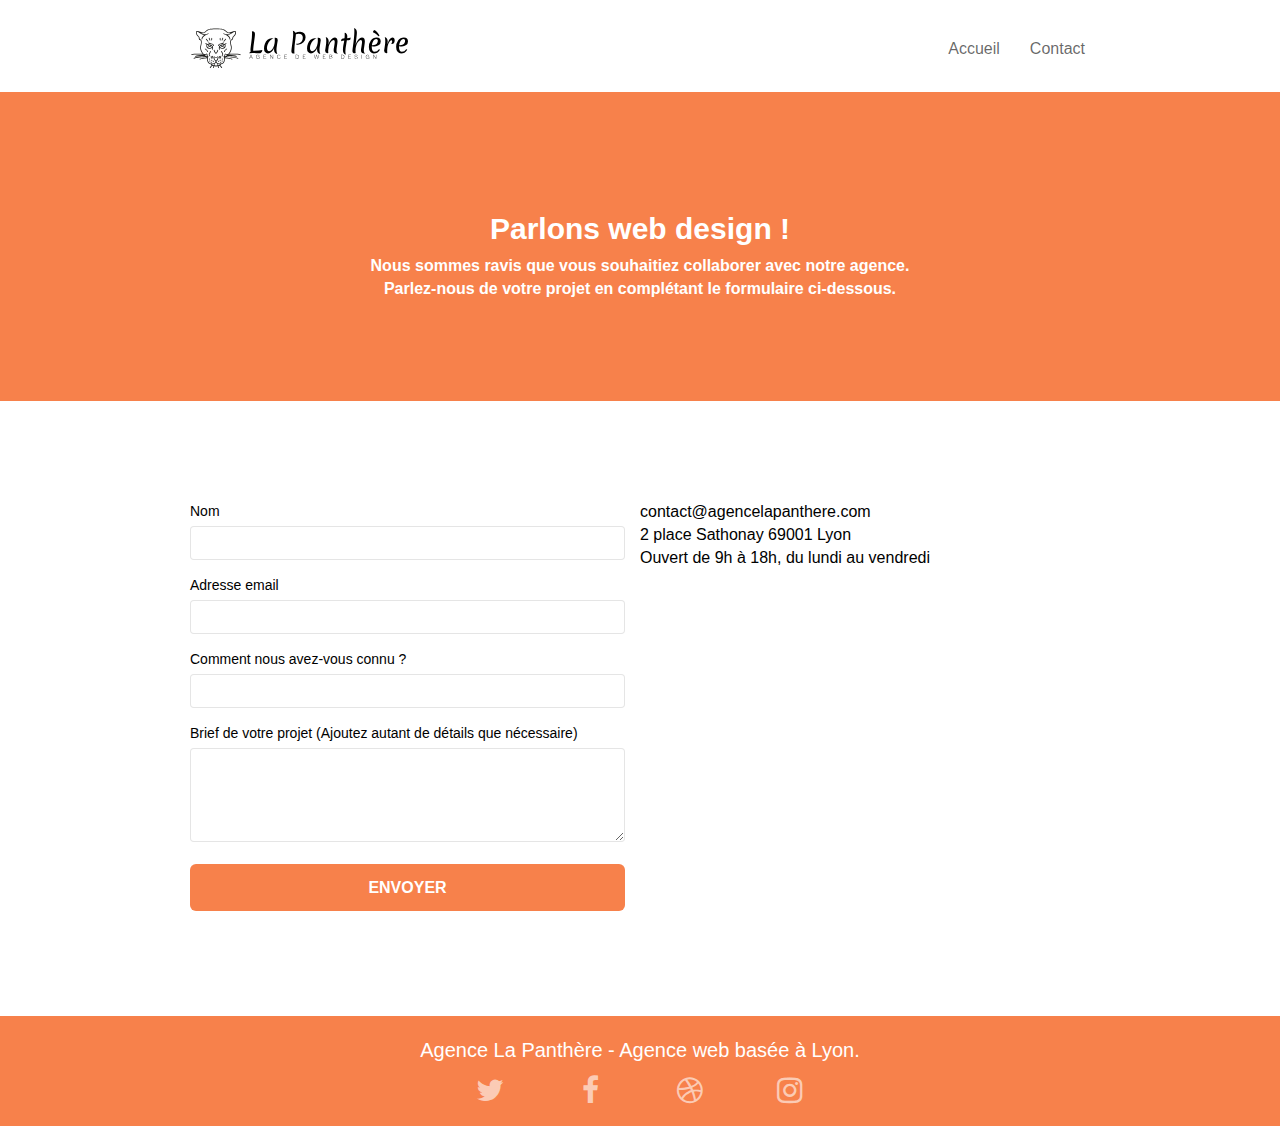
==== commit c4f1343b: "fixed contac.hmtl socials icons" ====
--- a/contact.html
+++ b/contact.html
@@ -14,7 +14,7 @@
 
     <link rel="stylesheet" type="text/css" href="./css/bootstrap.css" />
     <link rel="stylesheet" type="text/css" href="style.css" />
-    <link rel="stylesheet" type="text/css" href="./css/font-awesome.min.css" />
+    <link rel="stylesheet" type="text/css" href="./css/font-awesome.css" />
     <link rel="stylesheet" type="text/css" href="./css/et-line.min.css" />
 
     <script src="./js/jquery-2.1.0.min.js"></script>
--- a/style.css
+++ b/style.css
@@ -1,8 +1,1060 @@
-body{margin:0;padding:0;background:#fff;overflow-x:hidden;-webkit-font-smoothing:antialiased;-moz-osx-font-smoothing:grayscale}a,button{transition:all 0.3s ease-in-out;outline:none!important}a:hover{text-decoration:none;cursor:pointer}#page-loading-blocs-notifaction{position:fixed;top:0;bottom:0;width:100%;z-index:100000;background:#fff url(img/pageload-spinner.gif) no-repeat center center}.bloc{width:100%;clear:both;background:50% 50% no-repeat;padding:0 50px;-webkit-background-size:cover;-moz-background-size:cover;-o-background-size:cover;background-size:cover;position:relative}.bloc-lg{padding:100px 50px}.bloc-md{padding:50px}.bloc-sm{padding:20px 50px}.bg-center,.bg-l-edge,.bg-r-edge,.bg-t-edge,.bg-b-edge,.bg-tl-edge,.bg-bl-edge,.bg-tr-edge,.bg-br-edge,.bg-repeat{-webkit-background-size:auto!important;-moz-background-size:auto!important;-o-background-size:auto!important;background-size:auto!important}.bg-repeat{background:repeat}.bg-t-edge{background:top no-repeat}.b-parallax{background-attachment:fixed}.d-bloc{color:rgba(255,255,255,.7)}.d-bloc button:hover{color:rgba(255,255,255,.9)}.d-bloc .icon-round,.d-bloc .icon-square,.d-bloc .icon-rounded,.d-bloc .icon-semi-rounded-a,.d-bloc .icon-semi-rounded-b{border-color:rgba(255,255,255,.9)}.d-bloc .divider-h span{border-color:rgba(255,255,255,.2)}.d-bloc .a-btn,.d-bloc .navbar a,.d-bloc .navbar-brand{color:#000}.d-bloc .a-btn:hover,.d-bloc .navbar a:hover,.d-bloc .navbar-brand:hover,.d-bloc a:hover .icon-sm,.d-bloc a:hover .icon-md,.d-bloc a:hover .icon-lg,.d-bloc a:hover .icon-xl,.d-bloc h1 a:hover,.d-bloc h2 a:hover,.d-bloc h3 a:hover,.d-bloc h4 a:hover,.d-bloc h5 a:hover,.d-bloc h6 a:hover,.d-bloc p a:hover{color:rgba(255,255,255,1)}.d-bloc .navbar-toggle .icon-bar{background:rgba(255,255,255,1)}.d-bloc .btn-wire,.d-bloc .btn-wire:hover{color:rgba(255,255,255,1);border-color:rgba(255,255,255,1)}.d-bloc .panel{color:rgba(0,0,0,.5)}.d-bloc .panel button:hover{color:rgba(0,0,0,.7)}.d-bloc .panel icon{border-color:rgba(0,0,0,.7)}.d-bloc .panel .divider-h span{border-color:rgba(0,0,0,.1)}.d-bloc .panel .a-btn{color:rgba(0,0,0,.6)}.d-bloc .panel .a-btn:hover{color:rgba(0,0,0,1)}.d-bloc .panel .btn-wire,.d-bloc .panel .btn-wire:hover{color:rgba(0,0,0,.7);border-color:rgba(0,0,0,.3)}.d-bloc .panel,.l-bloc{color:rgba(0,0,0,.5)}.d-bloc .panel button:hover,.l-bloc button:hover{color:rgba(0,0,0,.7)}.l-bloc .icon-round,.l-bloc .icon-square,.l-bloc .icon-rounded,.l-bloc .icon-semi-rounded-a,.l-bloc .icon-semi-rounded-b{border-color:rgba(0,0,0,.7)}.d-bloc .panel .divider-h span,.l-bloc .divider-h span{border-color:rgba(0,0,0,.1)}.d-bloc .panel .a-btn,.l-bloc .a-btn,.l-bloc .navbar a,.l-bloc .navbar-brand,.l-bloc a .icon-sm,.l-bloc a .icon-md,.l-bloc a .icon-lg,.l-bloc a .icon-xl,.l-bloc h1 a,.l-bloc h2 a,.l-bloc h3 a,.l-bloc h4 a,.l-bloc h5 a,.l-bloc h6 a,.l-bloc p a{color:rgba(0,0,0,.6)}.d-bloc .panel .a-btn:hover,.l-bloc .a-btn:hover,.l-bloc .navbar a:hover,.l-bloc .navbar-brand:hover,.l-bloc a:hover .icon-sm,.l-bloc a:hover .icon-md,.l-bloc a:hover .icon-lg,.l-bloc a:hover .icon-xl,.l-bloc h1 a:hover,.l-bloc h2 a:hover,.l-bloc h3 a:hover,.l-bloc h4 a:hover,.l-bloc h5 a:hover,.l-bloc h6 a:hover,.l-bloc p a:hover{color:rgba(0,0,0,1)}.l-bloc .navbar-toggle .icon-bar{color:rgba(0,0,0,.6)}.d-bloc .panel .btn-wire,.d-bloc .panel .btn-wire:hover,.l-bloc .btn-wire,.l-bloc .btn-wire:hover{color:rgba(0,0,0,.7);border-color:rgba(0,0,0,.3)}.voffset{margin-top:30px}.voffset-lg{margin-top:80px}.row-no-gutters{margin-right:0;margin-left:0}.row.row-no-gutters>[class^="col-"],.row.row-no-gutters>[class*=" col-"]{padding-right:0;padding-left:0}#bloc-1-hero h1{font-size:32px}.navbar{margin-bottom:0;z-index:1}.navbar-brand{height:auto;padding:3px 15px;font-size:25px;font-weight:400;font-weight:600;line-height:44px}.navbar-brand img{max-height:200px;margin:0 5px 0 0;display:inline}.navbar-brand img[src$="svg"]{min-width:100px}.nav-center .navbar-brand img{margin:0}.navbar .nav{padding-top:2px;margin-right:-16px;float:right;z-index:1}.nav>li{float:left;margin-top:4px;font-size:16px}.navbar-nav .open .dropdown-menu>li>a{text-align:inherit}.nav>li a:hover,.nav>li a:focus{background:transparent}.navbar-toggle{margin:10px 10px 0 0;border:0}.navbar-toggle:hover{background:transparent!important}.navbar-toggle .icon-bar{background-color:rgba(0,0,0,.5);width:26px}.nav-invert .navbar .nav{float:left}.nav-invert .navbar-header,.nav-invert .navbar-brand{float:right;position:relative;z-index:2}@media (min-width:768px){.site-navigation{position:absolute;top:50%;right:20px;transform:translate(0,-50%);-webkit-transform:translateY(-50%)}.nav>li .dropdown-menu a,.nav>li .dropdown-menu a:hover{color:#484848}.nav-invert .site-navigation{left:0;right:0}.nav-center{text-align:center}.nav-center .navbar-header{width:100%}.nav-center .navbar-header,.nav-center .navbar-brand,.nav-center .nav>li{float:none;display:inline-block}.nav-center .site-navigation{position:relative;width:100%;right:0;margin-right:0;margin-top:20px}.nav-center.mini-nav .navbar-toggle{float:none;margin:10px auto 0}}.nav>li>.dropdown a{background:none!important;display:block;padding:14px 15px}nav .caret{margin:0 5px}.dropdown-menu .dropdown-menu{top:-8px;left:100%}.dropdown-menu .dropmenu-flow-right{top:100%;left:0;margin-left:-1px;border-top-left-radius:0;border-top-right-radius:0}.dropdown-menu .dropdown span{border:4px solid #000;border-top-color:transparent;border-right-color:transparent;border-bottom-color:transparent;margin:6px -5px 0 0!important;float:right}.mg-md{margin-top:10px;margin-bottom:20px}.mg-lg{margin-top:10px;margin-bottom:40px}.btn{margin:0 5px 5px 0}.btn.pull-right{margin:0 0 5px 5px}.btn-d,.btn-d:hover,.btn-d:focus{color:#fff;background:rgba(0,0,0,.3)}button{outline:none!important}.btn-rd{border-radius:40px}.btn-clean{border:1px solid rgba(0,0,0,.08);border-bottom-color:rgba(0,0,0,.1);text-shadow:0 1px 0 rgba(0,0,1,.1);box-shadow:0 1px 3px rgba(0,0,1,.25),inset 0 1px 0 0 rgba(255,255,255,.15)}.icon-md{font-size:30px!important}.icon-lg{font-size:60px!important}.sm-shadow{text-shadow:0 1px 2px rgba(0,0,0,.3)}.panel-sq,.panel-sq .panel-heading,.panel-sq .panel-footer{border-radius:0}.panel-rd{border-radius:30px}.panel-rd .panel-heading{border-radius:29px 29px 0 0}.panel-rd .panel-footer{border-radius:0 0 29px 29px}.form-control{border-color:rgba(0,0,0,.1);box-shadow:none}.contact p{margin-left:20px}a[data-lightbox]{position:relative;display:block;text-align:center}a[data-lightbox]:hover::before{content:"+";font-family:"HelveticaNeue-Light","Helvetica Neue Light","Helvetica Neue",Helvetica,Arial;font-size:32px;width:50px;height:50px;margin-left:-25px;border-radius:50%;background:rgba(0,0,0,.6);color:#fff;font-weight:100;z-index:1;position:absolute;top:50%;transform:translateY(-50%);-webkit-transform:translateY(-50%)}a[data-lightbox]:hover img{opacity:.6;-webkit-animation-fill-mode:none;animation-fill-mode:none}#lightbox-modal{display:flex;align-items:center}#lightbox-modal .modal-dialog{width:90%;max-width:900px;margin:0 auto 0}#lightbox-modal .modal-dialog img{max-height:90vh;margin:0 auto}.lightbox-caption{padding:20px;color:#fff;background:rgba(0,0,0,.5);position:absolute;left:15px;right:15px;bottom:5px}.close-lightbox{color:#fff;font-size:30px;position:absolute;top:20px;right:20px;z-index:20;background:rgba(0,0,0,.5);border:none;line-height:30px;padding:0 9px 5px;opacity:.3}.close-lightbox:hover,.next-lightbox:hover,.prev-lightbox:hover{opacity:1;color:#fff}.next-lightbox,.prev-lightbox{font-size:20px;color:rgba(255,255,255,.9);background:rgba(0,0,0,.5);transition:all 0.2s ease-in-out;position:absolute;top:45%;z-index:1;opacity:.4}.next-lightbox{padding:6px 8px 1px 13px;right:25px}.prev-lightbox{padding:6px 13px 1px 10px;left:25px}.snapshot-lb .modal-body{padding-bottom:45px}.snapshot-lb .lightbox-caption{padding:0;color:rgba(0,0,0,.5);background:none}h1,h2,h3,label,.btn,a{font-family:"helvetica";font-weight:400;color:#000}.bloc-lg p{color:#000;font-size:16px}.container{max-width:1000px}.hero-bloc-text{font-size:38px}.statement-bloc-text{line-height:26px;font-style:italic;font-size:20px;text-align:center;font-weight:lighter;max-width:520px;margin:auto auto auto auto}p{font-size:16px;color:#333}.text-center .citation{width:80%;text-align:center;font-size:22px;font-style:italic;margin:auto}.text-center .auteur{width:80%;text-align:center;font-size:18px;margin:auto}.tight-width-whitespace{width:80%;margin:auto}.black-background .tc-white{font-size:25px}.black-background .white{font-size:18px}.cta-hero{margin-top:22px;color:#ffffff!important;text-transform:uppercase;padding:12px 28px 12px 28px;font-size:16px;font-weight:700}.social{max-width:400px;margin:auto auto auto auto}h2{font-size:22px;line-height:1.4em;text-align:center}h3{width:50%;text-align:center;font-size:22px;margin:auto}h4{font-size:15px;text-transform:uppercase;font-weight:700;color:#333333!important}.med-width-whitespace{max-width:800px;margin:auto auto auto auto;box-shadow:0 0 0 #000}h5{font-weight:600;text-align:center;color:#fff;font-size:30px}.icons{margin-bottom:14px;margin-top:24px}.white{color:#ffffff!important}.portfolio-thumb{margin-bottom:24px;width:100%;margin-top:30px}.portfolio-row{margin-bottom:44px;margin-top:50px}.avatar{box-shadow:0 4px 9px rgba(0,0,0,.3)}.black-background{background-color:#39333c;padding:40px 40px 40px 40px}.bold-link{font-weight:900;text-decoration:underline!important}.bgc-white{background-color:#fff}.bgc-dark-slate-blue{background-color:#364577}.bgc-atomic-tangerine{background-color:#f7814b}.tc-white{color:white!important;font-weight:700;font-size:30px}.text-center.tc-orange{font-size:20px;font-weight:700;color:#f7814b}.btn-atomic-tangerine{background:#f7814b;color:#ffffff!important}.btn-atomic-tangerine:hover{background:#c27956!important;color:#ffffff!important}.ltc-white{color:#ffffff!important}.ltc-white:hover{color:#cccccc!important}.ltc-atomic-tangerine{color:#f7814b!important}.ltc-atomic-tangerine:hover{color:#c27956!important}.icon-dark-slate-blue{color:#364577!important;border-color:#364577!important}.bg-banniere{background-image:url(img/agence-la-panthere.webp)}.bg-presentation{background-image:url(img/image-de-presentation.webp)}.fa{color:rgba(255,255,255,.6)}footer .white{font-size:20px}@media (max-width:1024px){.bloc{padding-left:20px;padding-right:20px}.bloc.full-width-bloc,.bloc-tile-2.full-width-bloc .container,.bloc-tile-3.full-width-bloc .container,.bloc-tile-4.full-width-bloc .container{padding-left:0;padding-right:0}}@media (max-width:992px) and (min-width:768px){.navbar .nav{max-width:80%}.nav-center.navbar .nav{max-width:100%}}@media only screen and (min-device-width:768px) and (max-device-width:1024px) and (orientation:landscape){.b-parallax{background-attachment:scroll}}@media only screen and (min-device-width:1024px) and (max-device-width:1366px) and (-webkit-min-device-pixel-ratio:1.5){.b-parallax{background-attachment:scroll}}@media (max-width:991px){.container{width:100%}.b-parallax{background-attachment:scroll}.page-container,#hero-bloc{overflow-x:hidden;position:relative}.bloc{padding-left:constant(safe-area-inset-left);padding-right:constant(safe-area-inset-right)}.bloc-group,.bloc-group .bloc{display:block;width:100%}.bloc-fill-screen .fill-bloc-top-edge,.bloc-fill-screen .fill-bloc-bottom-edge{padding:0 20px;padding-left:constant(safe-area-inset-left);padding-right:constant(safe-area-inset-right)}}@media (max-width:767px){.page-container{overflow-x:hidden;position:relative}h1,h2,h3,h4,h5,h6,p,#disqus_thread{padding-left:10px!important;padding-right:10px!important}.b-parallax{background-attachment:scroll}.navbar .nav{padding-top:0;border-top:1px solid rgba(0,0,0,.2);float:none!important}.navbar.row{margin-left:0;margin-right:0}.site-navigation{position:inherit;transform:none;-webkit-transform:none;-ms-transform:none}.nav>li{margin-top:0;border-bottom:1px solid rgba(0,0,0,.1);background:rgba(0,0,0,.05);text-align:left;padding-left:15px;width:100%}.nav>li:hover{background:rgba(0,0,0,.08)}.dropdown .dropdown a .caret{float:none;margin:5px 0 0 10px!important;border:4px solid #000;border-bottom-color:transparent;border-right-color:transparent;border-left-color:transparent}#hero-bloc .navbar .nav{background:rgba(0,0,0,.8)}#hero-bloc .navbar .nav a{color:rgba(255,255,255,.6)}.hero{padding:50px 0}.hero-nav{left:-1px;right:-1px}.navbar-collapse{padding:0;overflow-x:hidden;-webkit-box-shadow:none;box-shadow:none}.navbar-brand img{max-height:40px;width:auto}.nav-invert .navbar-header{float:none;width:100%}.nav-invert .navbar-toggle{float:left;margin-left:10px}.bloc-xxl,.bloc-xl,.bloc-lg{padding:40px 0}.bloc-sm,.bloc-md{padding-left:0;padding-right:0}.bloc-tile-2 .container,.bloc-tile-3 .container,.bloc-tile-4 .container,.bloc-fill-screen .fill-bloc-top-edge,.bloc-fill-screen .fill-bloc-bottom-edge{padding-left:0;padding-right:0}.a-block{padding:0 10px}.btn-dwn{display:none}.voffset{margin-top:5px}.voffset-md{margin-top:20px}.voffset-lg{margin-top:30px}form{padding:5px}.close-lightbox{display:inline-block}.blocsapp-device-iphone5{background-size:216px 425px;padding-top:60px;width:216px;height:425px}.blocsapp-device-iphone5 img{width:180px;height:320px}}@media (max-width:400px){.bloc{padding-left:0;padding-right:0}.container .bloc-lg img{width:75%}}@media (max-width:767px){.bloc-mob-center-text{text-align:center}.portfolio-row{margin-bottom:0;margin-top:0}}
-
-
-
-
-
-
-
+
+
+
+
+
+
+
+
+body {
+  margin: 0;
+  padding: 0;
+  background: #fff;
+  overflow-x: hidden;
+  -webkit-font-smoothing: antialiased;
+  -moz-osx-font-smoothing: grayscale;
+}
+
+a,
+button {
+  transition: all 0.3s ease-in-out;
+  outline: none !important;
+}
+
+a:hover {
+  text-decoration: none;
+  cursor: pointer;
+}
+
+#page-loading-blocs-notifaction {
+  position: fixed;
+  top: 0;
+  bottom: 0;
+  width: 100%;
+  z-index: 100000;
+  background: #ffffff url("img/pageload-spinner.gif") no-repeat center center;
+}
+
+.bloc {
+  width: 100%;
+  clear: both;
+  background: 50% 50% no-repeat;
+  padding: 0 50px;
+  -webkit-background-size: cover;
+  -moz-background-size: cover;
+  -o-background-size: cover;
+  background-size: cover;
+  position: relative;
+}
+
+.bloc-lg {
+  padding: 100px 50px;
+}
+
+.bloc-md {
+  padding: 50px;
+}
+
+.bloc-sm {
+  padding: 20px 50px;
+}
+
+.bg-center,
+.bg-l-edge,
+.bg-r-edge,
+.bg-t-edge,
+.bg-b-edge,
+.bg-tl-edge,
+.bg-bl-edge,
+.bg-tr-edge,
+.bg-br-edge,
+.bg-repeat {
+  -webkit-background-size: auto !important;
+  -moz-background-size: auto !important;
+  -o-background-size: auto !important;
+  background-size: auto !important;
+}
+
+.bg-repeat {
+  background: repeat;
+}
+
+.bg-t-edge {
+  background: top no-repeat;
+}
+
+.b-parallax {
+  background-attachment: fixed;
+}
+
+.d-bloc {
+  color: rgba(255, 255, 255, 0.7);
+}
+
+.d-bloc button:hover {
+  color: rgba(255, 255, 255, 0.9);
+}
+
+.d-bloc .icon-round,
+.d-bloc .icon-square,
+.d-bloc .icon-rounded,
+.d-bloc .icon-semi-rounded-a,
+.d-bloc .icon-semi-rounded-b {
+  border-color: rgba(255, 255, 255, 0.9);
+}
+
+.d-bloc .divider-h span {
+  border-color: rgba(255, 255, 255, 0.2);
+}
+
+.d-bloc .a-btn,
+.d-bloc .navbar a,
+.d-bloc .navbar-brand
+{
+  color: #000000;
+}
+
+.d-bloc .a-btn:hover,
+.d-bloc .navbar a:hover,
+.d-bloc .navbar-brand:hover,
+.d-bloc a:hover .icon-sm,
+.d-bloc a:hover .icon-md,
+.d-bloc a:hover .icon-lg,
+.d-bloc a:hover .icon-xl,
+.d-bloc h1 a:hover,
+.d-bloc h2 a:hover,
+.d-bloc h3 a:hover,
+.d-bloc h4 a:hover,
+.d-bloc h5 a:hover,
+.d-bloc h6 a:hover,
+.d-bloc p a:hover {
+  color: rgba(255, 255, 255, 1);
+}
+
+.d-bloc .navbar-toggle .icon-bar {
+  background: rgba(255, 255, 255, 1);
+}
+
+.d-bloc .btn-wire,
+.d-bloc .btn-wire:hover {
+  color: rgba(255, 255, 255, 1);
+  border-color: rgba(255, 255, 255, 1);
+}
+
+.d-bloc .panel {
+  color: rgba(0, 0, 0, 0.5);
+}
+
+.d-bloc .panel button:hover {
+  color: rgba(0, 0, 0, 0.7);
+}
+
+.d-bloc .panel icon {
+  border-color: rgba(0, 0, 0, 0.7);
+}
+
+.d-bloc .panel .divider-h span {
+  border-color: rgba(0, 0, 0, 0.1);
+}
+
+.d-bloc .panel .a-btn {
+  color: rgba(0, 0, 0, 0.6);
+}
+
+.d-bloc .panel .a-btn:hover {
+  color: rgba(0, 0, 0, 1);
+}
+
+.d-bloc .panel .btn-wire,
+.d-bloc .panel .btn-wire:hover {
+  color: rgba(0, 0, 0, 0.7);
+  border-color: rgba(0, 0, 0, 0.3);
+}
+
+.d-bloc .panel,
+.l-bloc {
+  color: rgba(0, 0, 0, 0.5);
+}
+
+.d-bloc .panel button:hover,
+.l-bloc button:hover {
+  color: rgba(0, 0, 0, 0.7);
+}
+
+.l-bloc .icon-round,
+.l-bloc .icon-square,
+.l-bloc .icon-rounded,
+.l-bloc .icon-semi-rounded-a,
+.l-bloc .icon-semi-rounded-b {
+  border-color: rgba(0, 0, 0, 0.7);
+}
+
+.d-bloc .panel .divider-h span,
+.l-bloc .divider-h span {
+  border-color: rgba(0, 0, 0, 0.1);
+}
+
+.d-bloc .panel .a-btn,
+.l-bloc .a-btn,
+.l-bloc .navbar a,
+.l-bloc .navbar-brand,
+.l-bloc a .icon-sm,
+.l-bloc a .icon-md,
+.l-bloc a .icon-lg,
+.l-bloc a .icon-xl,
+.l-bloc h1 a,
+.l-bloc h2 a,
+.l-bloc h3 a,
+.l-bloc h4 a,
+.l-bloc h5 a,
+.l-bloc h6 a,
+.l-bloc p a {
+  color: rgba(0, 0, 0, 0.6);
+}
+
+.d-bloc .panel .a-btn:hover,
+.l-bloc .a-btn:hover,
+.l-bloc .navbar a:hover,
+.l-bloc .navbar-brand:hover,
+.l-bloc a:hover .icon-sm,
+.l-bloc a:hover .icon-md,
+.l-bloc a:hover .icon-lg,
+.l-bloc a:hover .icon-xl,
+.l-bloc h1 a:hover,
+.l-bloc h2 a:hover,
+.l-bloc h3 a:hover,
+.l-bloc h4 a:hover,
+.l-bloc h5 a:hover,
+.l-bloc h6 a:hover,
+.l-bloc p a:hover {
+  color: rgba(0, 0, 0, 1);
+}
+
+.l-bloc .navbar-toggle .icon-bar {
+  color: rgba(0, 0, 0, 0.6);
+}
+
+.d-bloc .panel .btn-wire,
+.d-bloc .panel .btn-wire:hover,
+.l-bloc .btn-wire,
+.l-bloc .btn-wire:hover {
+  color: rgba(0, 0, 0, 0.7);
+  border-color: rgba(0, 0, 0, 0.3);
+}
+
+.voffset {
+  margin-top: 30px;
+}
+
+.voffset-lg {
+  margin-top: 80px;
+}
+
+.row-no-gutters {
+  margin-right: 0;
+  margin-left: 0;
+}
+
+.row.row-no-gutters > [class^="col-"],
+.row.row-no-gutters > [class*=" col-"] {
+  padding-right: 0;
+  padding-left: 0;
+}
+
+#bloc-1-hero h1 {
+  font-size: 32px;
+}
+
+.navbar {
+  margin-bottom: 0;
+  z-index: 1;
+}
+
+.navbar-brand {
+  height: auto;
+  padding: 3px 15px;
+  font-size: 25px;
+  font-weight: normal;
+  font-weight: 600;
+  line-height: 44px;
+}
+
+.navbar-brand img {
+  max-height: 200px;
+  margin: 0 5px 0 0;
+  display: inline;
+}
+
+.navbar-brand img[src$="svg"] {
+  min-width: 100px;
+}
+
+.nav-center .navbar-brand img {
+  margin: 0;
+}
+
+.navbar .nav {
+  padding-top: 2px;
+  margin-right: -16px;
+  float: right;
+  z-index: 1;
+}
+
+.nav > li {
+  float: left;
+  margin-top: 4px;
+  font-size: 16px;
+}
+
+.navbar-nav .open .dropdown-menu > li > a {
+  text-align: inherit;
+}
+
+.nav > li a:hover,
+.nav > li a:focus {
+  background: transparent;
+}
+
+.navbar-toggle {
+  margin: 10px 10px 0 0;
+  border: 0px;
+}
+
+.navbar-toggle:hover {
+  background: transparent !important;
+}
+
+.navbar-toggle .icon-bar {
+  background-color: rgba(0, 0, 0, 0.5);
+  width: 26px;
+}
+
+.nav-invert .navbar .nav {
+  float: left;
+}
+
+.nav-invert .navbar-header,
+.nav-invert .navbar-brand {
+  float: right;
+  position: relative;
+  z-index: 2;
+}
+
+@media (min-width: 768px) {
+  .site-navigation {
+    position: absolute;
+    top: 50%;
+    right: 20px;
+    transform: translate(0, -50%);
+    -webkit-transform: translateY(-50%);
+  }
+  .nav > li .dropdown-menu a,
+  .nav > li .dropdown-menu a:hover {
+    color: #484848;
+  }
+  .nav-invert .site-navigation {
+    left: 0;
+    right: 0;
+  }
+  .nav-center {
+    text-align: center;
+  }
+  .nav-center .navbar-header {
+    width: 100%;
+  }
+  .nav-center .navbar-header,
+  .nav-center .navbar-brand,
+  .nav-center .nav > li {
+    float: none;
+    display: inline-block;
+  }
+  .nav-center .site-navigation {
+    position: relative;
+    width: 100%;
+    right: 0;
+    margin-right: 0px;
+    margin-top: 20px;
+  }
+  .nav-center.mini-nav .navbar-toggle {
+    float: none;
+    margin: 10px auto 0;
+  }
+}
+
+.nav > li > .dropdown a {
+  background: none !important;
+  display: block;
+  padding: 14px 15px;
+}
+
+nav .caret {
+  margin: 0 5px;
+}
+
+.dropdown-menu .dropdown-menu {
+  top: -8px;
+  left: 100%;
+}
+
+.dropdown-menu .dropmenu-flow-right {
+  top: 100%;
+  left: 0;
+  margin-left: -1px;
+  border-top-left-radius: 0;
+  border-top-right-radius: 0;
+}
+
+.dropdown-menu .dropdown span {
+  border: 4px solid black;
+  border-top-color: transparent;
+  border-right-color: transparent;
+  border-bottom-color: transparent;
+  margin: 6px -5px 0 0 !important;
+  float: right;
+}
+
+.mg-md {
+  margin-top: 10px;
+  margin-bottom: 20px;
+}
+
+.mg-lg {
+  margin-top: 10px;
+  margin-bottom: 40px;
+}
+
+.btn {
+  margin: 0 5px 5px 0;
+}
+
+.btn.pull-right {
+  margin: 0 0 5px 5px;
+}
+
+.btn-d,
+.btn-d:hover,
+.btn-d:focus {
+  color: #fff;
+  background: rgba(0, 0, 0, 0.3);
+}
+
+button {
+  outline: none !important;
+}
+
+
+.btn-rd {
+  border-radius: 40px;
+}
+
+
+.btn-clean {
+  border: 1px solid rgba(0, 0, 0, 0.08);
+  border-bottom-color: rgba(0, 0, 0, 0.1);
+  text-shadow: 0 1px 0 rgba(0, 0, 1, 0.1);
+  box-shadow: 0 1px 3px rgba(0, 0, 1, 0.25),
+    inset 0 1px 0 0 rgba(255, 255, 255, 0.15);
+}
+
+.icon-md {
+  font-size: 30px !important;
+}
+
+.icon-lg {
+  font-size: 60px !important;
+}
+
+.sm-shadow {
+  text-shadow: 0 1px 2px rgba(0, 0, 0, 0.3);
+}
+
+.panel-sq,
+.panel-sq .panel-heading,
+.panel-sq .panel-footer {
+  border-radius: 0;
+}
+
+.panel-rd {
+  border-radius: 30px;
+}
+
+.panel-rd .panel-heading {
+  border-radius: 29px 29px 0 0;
+}
+
+.panel-rd .panel-footer {
+  border-radius: 0 0 29px 29px;
+}
+
+.form-control {
+  border-color: rgba(0, 0, 0, 0.1);
+  box-shadow: none;
+}
+
+.contact p{
+  margin-left: 20px;
+
+}
+
+
+
+a[data-lightbox] {
+  position: relative;
+  display: block;
+  text-align: center;
+}
+
+a[data-lightbox]:hover::before {
+  content: "+";
+  font-family: "HelveticaNeue-Light", "Helvetica Neue Light", "Helvetica Neue",
+    Helvetica, Arial;
+  font-size: 32px;
+  width: 50px;
+  height: 50px;
+  margin-left: -25px;
+  border-radius: 50%;
+  background: rgba(0, 0, 0, 0.6);
+  color: #fff;
+  font-weight: 100;
+  z-index: 1;
+  position: absolute;
+  top: 50%;
+  transform: translateY(-50%);
+  -webkit-transform: translateY(-50%);
+}
+
+a[data-lightbox]:hover img {
+  opacity: 0.6;
+  -webkit-animation-fill-mode: none;
+  animation-fill-mode: none;
+}
+
+#lightbox-modal {
+  display: flex;
+  align-items: center;
+}
+
+#lightbox-modal .modal-dialog {
+  width: 90%;
+  max-width: 900px;
+  margin: 0 auto 0;
+}
+
+#lightbox-modal .modal-dialog img {
+  max-height: 90vh;
+  margin: 0 auto;
+}
+
+.lightbox-caption {
+  padding: 20px;
+  color: #fff;
+  background: rgba(0, 0, 0, 0.5);
+  position: absolute;
+  left: 15px;
+  right: 15px;
+  bottom: 5px;
+}
+
+.close-lightbox {
+  color: #fff;
+  font-size: 30px;
+  position: absolute;
+  top: 20px;
+  right: 20px;
+  z-index: 20;
+  background: rgba(0, 0, 0, 0.5);
+  border: none;
+  line-height: 30px;
+  padding: 0 9px 5px;
+  opacity: 0.3;
+}
+
+.close-lightbox:hover,
+.next-lightbox:hover,
+.prev-lightbox:hover {
+  opacity: 1;
+  color: #fff;
+}
+
+.next-lightbox,
+.prev-lightbox {
+  font-size: 20px;
+  color: rgba(255, 255, 255, 0.9);
+  background: rgba(0, 0, 0, 0.5);
+  transition: all 0.2s ease-in-out;
+  position: absolute;
+  top: 45%;
+  z-index: 1;
+  opacity: 0.4;
+}
+
+.next-lightbox {
+  padding: 6px 8px 1px 13px;
+  right: 25px;
+}
+
+.prev-lightbox {
+  padding: 6px 13px 1px 10px;
+  left: 25px;
+}
+
+.snapshot-lb .modal-body {
+  padding-bottom: 45px;
+}
+
+.snapshot-lb .lightbox-caption {
+  padding: 0;
+  color: rgba(0, 0, 0, 0.5);
+  background: none;
+}
+
+h1,
+h2,
+h3,
+label,
+.btn,
+a {
+  font-family: "helvetica";
+  font-weight: 400;
+  color: black;
+}
+
+.bloc-lg p {
+  color: #000000;
+  font-size: 16px;
+}
+
+.container {
+  max-width: 1000px;
+}
+
+.hero-bloc-text {
+  font-size: 38px;
+}
+
+
+.statement-bloc-text {
+  line-height: 26px;
+  font-style: italic;
+  font-size: 20px;
+  text-align: center;
+  font-weight: lighter;
+  max-width: 520px;
+  margin: auto auto auto auto;
+}
+
+p {
+  font-size: 16px;
+  color: #333333;
+}
+
+.text-center .citation {
+  width: 80%;
+  text-align: center;
+  font-size: 22px;
+  font-style: italic;
+  margin: auto;
+}
+
+.text-center .auteur {
+  width: 80%;
+  text-align: center;
+  font-size: 18px;
+  margin: auto;
+}
+
+.tight-width-whitespace {
+  width: 80%;
+  margin: auto;
+}
+
+.black-background .tc-white {
+  font-size: 25px;
+}
+
+.black-background .white {
+  font-size: 18px;
+}
+
+.cta-hero {
+  margin-top: 22px;
+  color: #ffffff !important;
+  text-transform: uppercase;
+  padding: 12px 28px 12px 28px;
+  font-size: 16px;
+  font-weight: 700;
+}
+
+.social {
+  max-width: 400px;
+  margin: auto auto auto auto;
+}
+
+h2 {
+  font-size: 22px;
+  line-height: 1.4em;
+  text-align: center;
+}
+
+h3 {
+  width: 50%;
+  text-align: center;
+  font-size: 22px;
+  margin: auto;
+}
+
+h4 {
+  font-size: 15px;
+  text-transform: uppercase;
+  font-weight: 700;
+  color: #333333 !important;
+}
+
+.med-width-whitespace {
+  max-width: 800px;
+  margin: auto auto auto auto;
+  box-shadow: 0px 0px 0px #000000;
+}
+
+
+ h5{
+    font-weight: 600;
+    text-align: center;
+    color: white;
+    font-size: 30px;
+}
+
+
+
+.icons {
+  margin-bottom: 14px;
+  margin-top: 24px;
+}
+
+.white {
+  color: #ffffff !important;
+}
+
+.portfolio-thumb {
+  margin-bottom: 24px;
+  width: 100%;
+  margin-top: 30px;
+}
+
+.portfolio-row {
+  margin-bottom: 44px;
+  margin-top: 50px;
+}
+
+.avatar {
+  box-shadow: 0px 4px 9px rgba(0, 0, 0, 0.3);
+}
+
+.black-background {
+  background-color: #39333c;
+  padding: 40px 40px 40px 40px;
+}
+
+.bold-link {
+  font-weight: 900;
+  text-decoration: underline !important;
+}
+
+.bgc-white {
+  background-color: #ffffff;
+}
+ 
+.bgc-dark-slate-blue {
+  background-color: #364577;
+} 
+
+.bgc-atomic-tangerine {
+  background-color:#f7814b;
+}
+
+.tc-white {
+  color: white !important ;
+  font-weight: bold;
+  font-size: 30px;
+}
+
+.text-center.tc-orange{
+ font-size: 20px;
+ font-weight: bold;
+ color: #f7814b;  
+}
+
+
+
+.btn-atomic-tangerine {
+  background: #f7814b;
+  color: #ffffff !important;
+}
+
+.btn-atomic-tangerine:hover {
+  background: #c27956 !important;
+  color: #ffffff !important;
+}
+
+.ltc-white {
+  color: #ffffff !important;
+}
+
+.ltc-white:hover {
+  color: #cccccc !important;
+}
+
+.ltc-atomic-tangerine {
+  color: #f7814b !important;
+}
+
+.ltc-atomic-tangerine:hover {
+  color: #c27956 !important;
+}
+
+.icon-dark-slate-blue {
+  color: #364577 !important;
+  border-color: #364577 !important;
+}
+
+
+
+.bg-banniere {
+  background-image: url("img/agence-la-panthere.webp");
+}
+
+.bg-presentation {
+  background-image: url("img/image-de-presentation.webp");
+}
+
+.fa {
+  color: rgba(255, 255, 255, 0.6);
+}
+
+
+footer .white {
+  font-size: 20px;
+}
+
+
+
+@media (max-width: 1024px) {
+  .bloc {
+    padding-left: 20px;
+    padding-right: 20px;
+  }
+  .bloc.full-width-bloc,
+  .bloc-tile-2.full-width-bloc .container,
+  .bloc-tile-3.full-width-bloc .container,
+  .bloc-tile-4.full-width-bloc .container {
+    padding-left: 0;
+    padding-right: 0;
+  }
+}
+
+@media (max-width: 992px) and (min-width: 768px) {
+  .navbar .nav {
+    max-width: 80%;
+  }
+  .nav-center.navbar .nav {
+    max-width: 100%;
+  }
+}
+
+@media only screen and (min-device-width: 768px) and (max-device-width: 1024px) and (orientation: landscape) {
+  .b-parallax {
+    background-attachment: scroll;
+  }
+}
+
+@media only screen and (min-device-width: 1024px) and (max-device-width: 1366px) and (-webkit-min-device-pixel-ratio: 1.5) {
+  .b-parallax {
+    background-attachment: scroll;
+  }
+}
+
+@media (max-width: 991px) {
+  .container {
+    width: 100%;
+  }
+  .b-parallax {
+    background-attachment: scroll;
+  }
+  .page-container,
+  #hero-bloc {
+    overflow-x: hidden;
+    position: relative;
+  }
+  .bloc {
+    padding-left: constant(safe-area-inset-left);
+    padding-right: constant(safe-area-inset-right);
+  }
+  .bloc-group,
+  .bloc-group .bloc {
+    display: block;
+    width: 100%;
+  }
+  .bloc-fill-screen .fill-bloc-top-edge,
+  .bloc-fill-screen .fill-bloc-bottom-edge {
+    padding: 0 20px;
+    padding-left: constant(safe-area-inset-left);
+    padding-right: constant(safe-area-inset-right);
+  }
+}
+
+@media (max-width: 767px) {
+  .page-container {
+    overflow-x: hidden;
+    position: relative;
+  }
+  h1,
+  h2,
+  h3,
+  h4,
+  h5,
+  h6,
+  p,
+  #disqus_thread {
+    padding-left: 10px !important;
+    padding-right: 10px !important;
+  }
+  .b-parallax {
+    background-attachment: scroll;
+  }
+  .navbar .nav {
+    padding-top: 0;
+    border-top: 1px solid rgba(0, 0, 0, 0.2);
+    float: none !important;
+  }
+  .navbar.row {
+    margin-left: 0;
+    margin-right: 0;
+  }
+  .site-navigation {
+    position: inherit;
+    transform: none;
+    -webkit-transform: none;
+    -ms-transform: none;
+  }
+  .nav > li {
+    margin-top: 0;
+    border-bottom: 1px solid rgba(0, 0, 0, 0.1);
+    background: rgba(0, 0, 0, 0.05);
+    text-align: left;
+    padding-left: 15px;
+    width: 100%;
+  }
+  .nav > li:hover {
+    background: rgba(0, 0, 0, 0.08);
+  }
+  .dropdown .dropdown a .caret {
+    float: none;
+    margin: 5px 0 0 10px !important;
+    border: 4px solid black;
+    border-bottom-color: transparent;
+    border-right-color: transparent;
+    border-left-color: transparent;
+  }
+  #hero-bloc .navbar .nav {
+    background: rgba(0, 0, 0, 0.8);
+  }
+  #hero-bloc .navbar .nav a {
+    color: rgba(255, 255, 255, 0.6);
+  }
+  .hero {
+    padding: 50px 0;
+  }
+  .hero-nav {
+    left: -1px;
+    right: -1px;
+  }
+  .navbar-collapse {
+    padding: 0;
+    overflow-x: hidden;
+    -webkit-box-shadow: none;
+    box-shadow: none;
+  }
+  .navbar-brand img {
+    max-height: 40px;
+    width: auto;
+  }
+  .nav-invert .navbar-header {
+    float: none;
+    width: 100%;
+  }
+  .nav-invert .navbar-toggle {
+    float: left;
+    margin-left: 10px;
+  }
+  
+  .bloc-xxl,
+  .bloc-xl,
+  .bloc-lg {
+    padding: 40px 0;
+  }
+  .bloc-sm,
+  .bloc-md {
+    padding-left: 0;
+    padding-right: 0;
+  }
+  .bloc-tile-2 .container,
+  .bloc-tile-3 .container,
+  .bloc-tile-4 .container,
+  .bloc-fill-screen .fill-bloc-top-edge,
+  .bloc-fill-screen .fill-bloc-bottom-edge {
+    padding-left: 0;
+    padding-right: 0;
+  }
+  .a-block {
+    padding: 0 10px;
+  }
+  .btn-dwn {
+    display: none;
+  }
+  .voffset {
+    margin-top: 5px;
+  }
+  .voffset-md {
+    margin-top: 20px;
+  }
+  .voffset-lg {
+    margin-top: 30px;
+  }
+  form {
+    padding: 5px;
+  }
+  .close-lightbox {
+    display: inline-block;
+  }
+  .blocsapp-device-iphone5 {
+    background-size: 216px 425px;
+    padding-top: 60px;
+    width: 216px;
+    height: 425px;
+  }
+  .blocsapp-device-iphone5 img {
+    width: 180px;
+    height: 320px;
+  }
+}
+
+@media (max-width: 400px) {
+  .bloc {
+    padding-left: 0;
+    padding-right: 0;
+  }
+  .container .bloc-lg img {
+    width: 75%;
+  }
+
+}
+
+@media (max-width: 767px) {
+  .bloc-mob-center-text {
+    text-align: center;
+  }
+    .portfolio-row {
+  margin-bottom: 0;
+  margin-top: 0;
+}
+}
